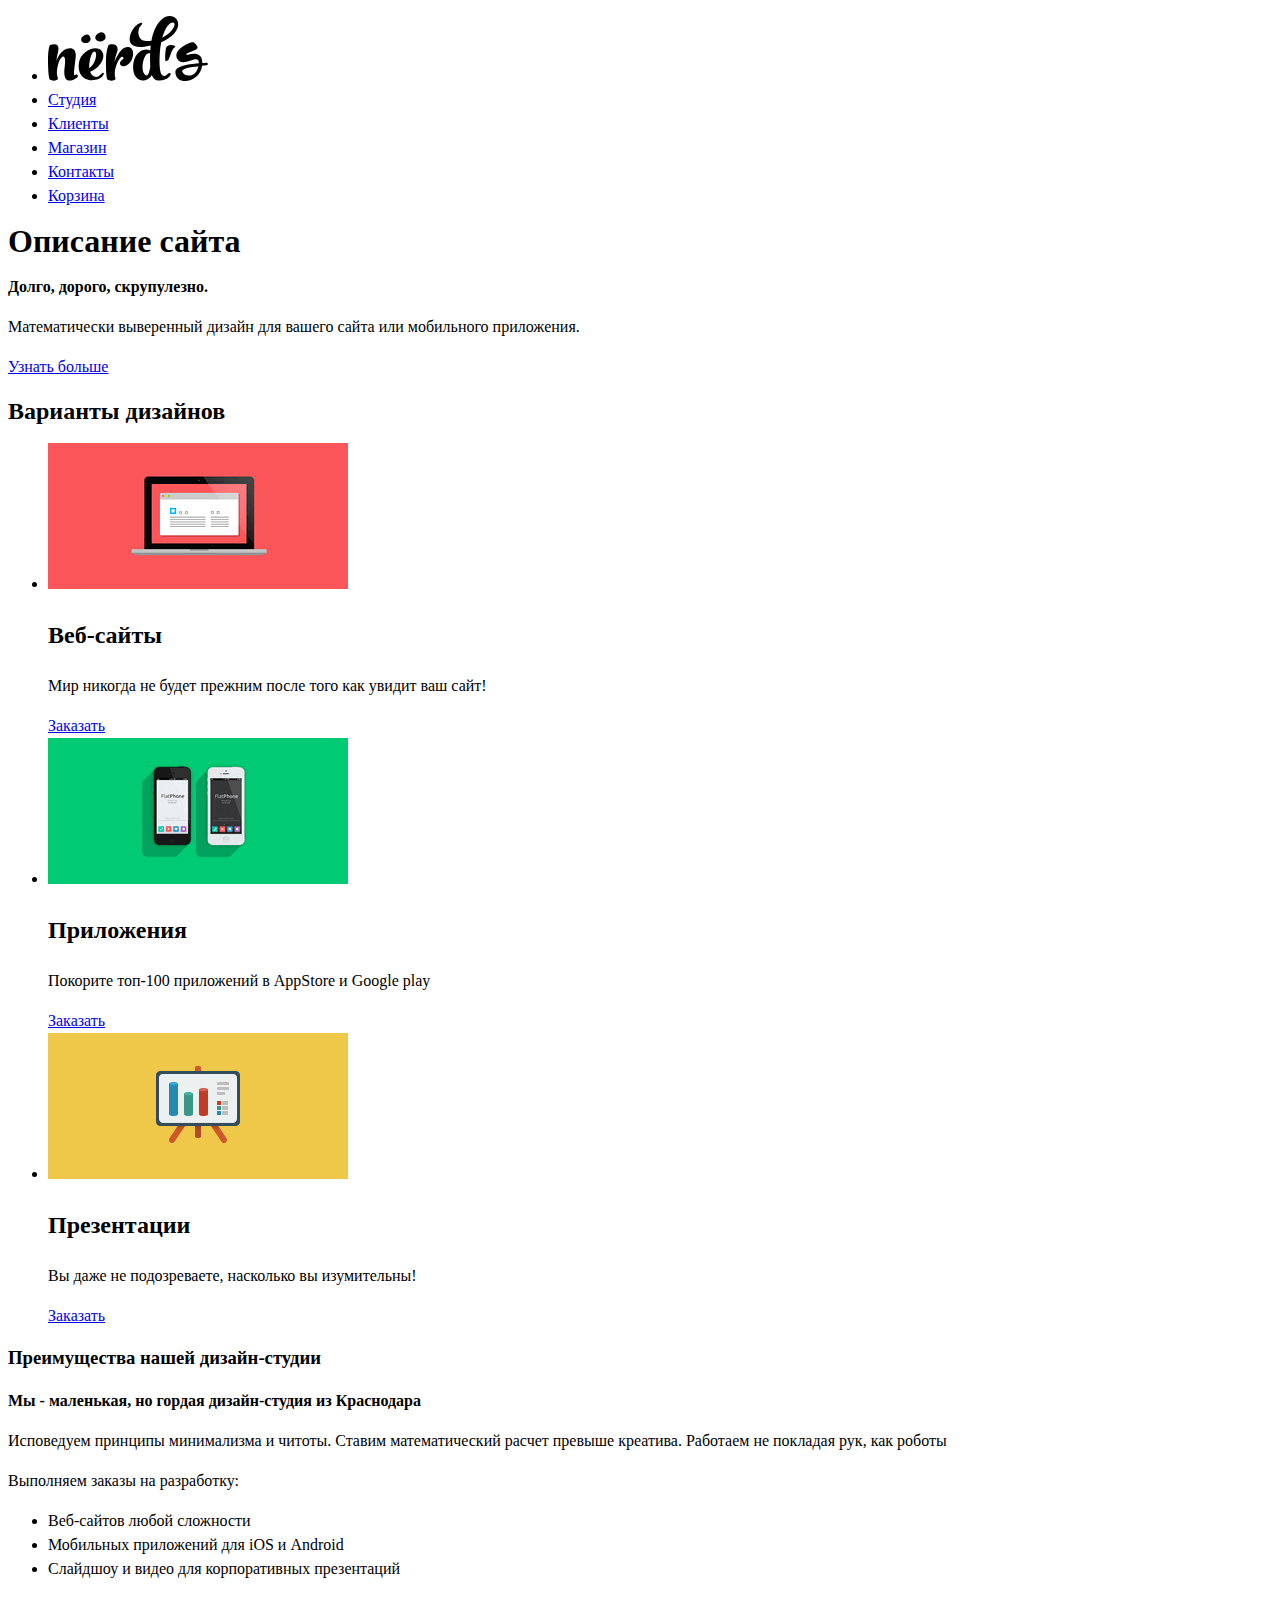
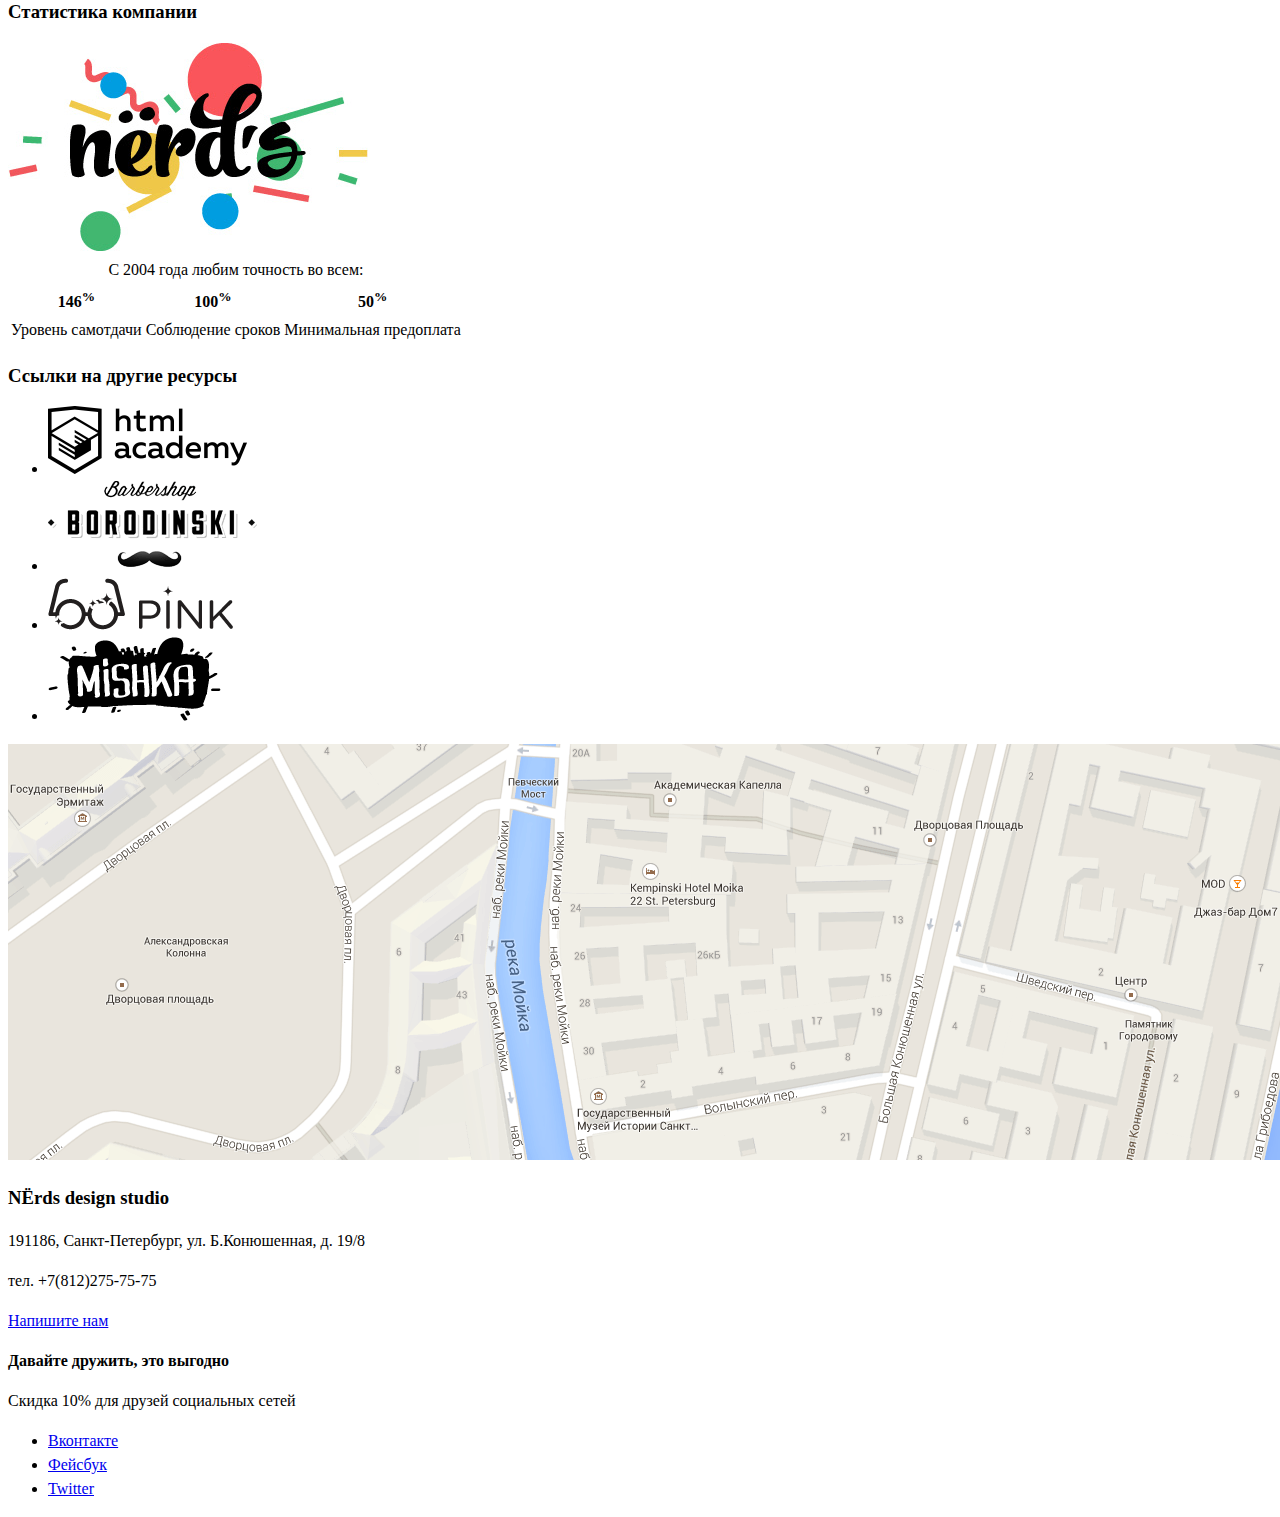
==== index.html @ 13789c7d "добавлен адрес в alt для карты" ====
<!DOCTYPE html>
<html lang="ru">
  <head>
    <meta charset="utf-8">
    <title>Нёрдс Главная</title>
    <link href="css/style.css" rel="stylesheet">
  </head>
  <body>
    <header class="header">
      <nav class="header-navigation">
        <ul class="header-navigation-list">
          <li class="header-logo"><a href="index.html"><img src="img/nerds-logo.svg" width="160" height="65" alt="Логотип Нёрдс"></a></li>
          <li class="header-menu-item"><a href="#">Студия</a></li>
          <li class="header-menu-item"><a href="#">Клиенты</a></li>
          <li class="header-menu-item"><a href="#">Магазин</a></li>
          <li class="header-menu-item"><a href="#">Контакты</a></li>
          <li class="header-menu-item"><a href="#">Корзина</a></li>
        </ul>
      </nav>
    </header>
    <main>
    <section class="description">
      <h1 class="description visually-hidden">Описание сайта</h1>
      <p><b>Долго, дорого, скрупулезно.</b><p>
      <p>Математически выверенный дизайн для вашего сайта или мобильного приложения.</p>
      <p class="button"><a href="#">Узнать больше</a><p>
    </section>
    <section class="variants">
      <h2 class="variats visually-hidden">Варианты дизайнов</h2>
      <ul class="variants-list">
        <li>
          <section class="variants-web">
            <img src="img/illustration-1.png" width="300" height="146" alt="Веб-сайты">
            <h3 class="application-header">Веб-сайты</h3>
            <p>Мир никогда не будет прежним после того как увидит ваш сайт!</p>
            <a href="#">Заказать</a>
          </section>
        </li>
        <li>
          <section class="variants-application">
            <img src="img/illustration-2.png" width="300" height="146" alt="Приложения">
            <h3 class="application-header">Приложения</h3>
            <p>Покорите топ-100 приложений в AppStore и Google play</p>
            <a href="#">Заказать</a>
          </section>
        </li>
        <li>
          <section class="variants-presentation">
            <img src="img/illustration-3.png" width="300" height="146" alt="Презентации">
            <h3 class="application-header">Презентации</h3>
            <p>Вы даже не подозреваете, насколько вы изумительны!</p>
              <a href="#">Заказать</a>
          </section>
        </li>
      </ul>
    </section>


<section class="features">
	<h3 class="visually-hidden">Преимущества нашей дизайн-студии</h3>
	<p><b>Мы - маленькая, но гордая дизайн-студия из Краснодара</b></p>
	<p>Исповедуем принципы минимализма и читоты. Ставим математический расчет превыше креатива. Работаем не покладая рук, как роботы</p>
	<p>Выполняем заказы на разработку:</p>
	 <ul>
	  <li class="features-list">Веб-сайтов любой сложности</li>
	  <li class="features-list">Мобильных приложений для iOS и Android</li>
	  <li class="features-list">Слайдшоу и видео для корпоративных презентаций</li>
	</ul>
</section>

<section class="statistics">
	<h3 class="visually-hidden">Статистика компании</h3>
	<img src="img/nerds-illustration.png" width="360" height="208" alt="Логотип" class="statistics-logo">
	<table>
	  <caption>С 2004 года любим точность во всем:</caption>
	  <tr>
	    <th>146<sup>%</sup></th>
	    <th>100<sup>%</sup></th>
	    <th>50<sup>%</sup></th>
	  </tr>
	  <tr>
 	    <td>Уровень самотдачи</td>
	    <td>Соблюдение сроков</td>
	    <td>Минимальная предоплата</td>
	  </tr>
	</table>
</section>

<section class="links">
	 <h3 class="visually-hidden">Ссылки на другие ресурсы</h3>
	 <ul>
	   <li><a href="#"><img src="img/logo-1.png" width="199" height="68" alt="HTML Academy"></a></li>
	   <li><a href="#"><img src="img/logo-2.png" width="209" height="90" alt="Barbershop Borodinski"></a></li>
	   <li><a href="#"><img src="img/logo-3.png" width="185" height="52" alt="Pink"></a></li>
	   <li><a href="#"><img src="img/logo-4.png" width="173" height="84" alt="Mishka"></a></li>
	</ul>
</section>
</main>

<footer>
	<img src="img/map.png" width="1440" height="416" alt="Карта проезда. Санкт-Петербург, ул. Б.Конюшенная, д. 19/8">
	<section class="footer-contacts">
	  <h3>NЁrds design studio</h3>
	  <p>191186, Санкт-Петербург, ул. Б.Конюшенная, д. 19/8</p>
	  <p>тел. +7(812)275-75-75</p>
    <a href="#" class="button">Напишите нам</a>
  </section>
	<div class="footer-social">
	<p><b>Давайте дружить, это выгодно</b></p>
	<p>Скидка 10% для друзей социальных сетей</p>
	<ul>
	  <li class="social-button"><a href="#">Вконтакте</a></li>
	  <li class="social-button"><a href="#">Фейсбук</a></li>
	  <li class="social-button"><a href="#">Twitter</a></li>
	</ul>
</div>
</footer>

</body>
</html>
---- css/style.css ----
body {
  font-size: 16px;
  line-height: 24px;
  color: black;
  font-weight: normal;
  font-family: Roboto;
}

.application-header {
  font-size: 24px;
  line-height: 30px;
  color: black;
  font-weight: bold;
  font-family: Roboto;
}

.main-header {
  font-size: 55px;
  line-height: 55px;
  color: black;
  font-weight: bold;
  font-family: Roboto;
}
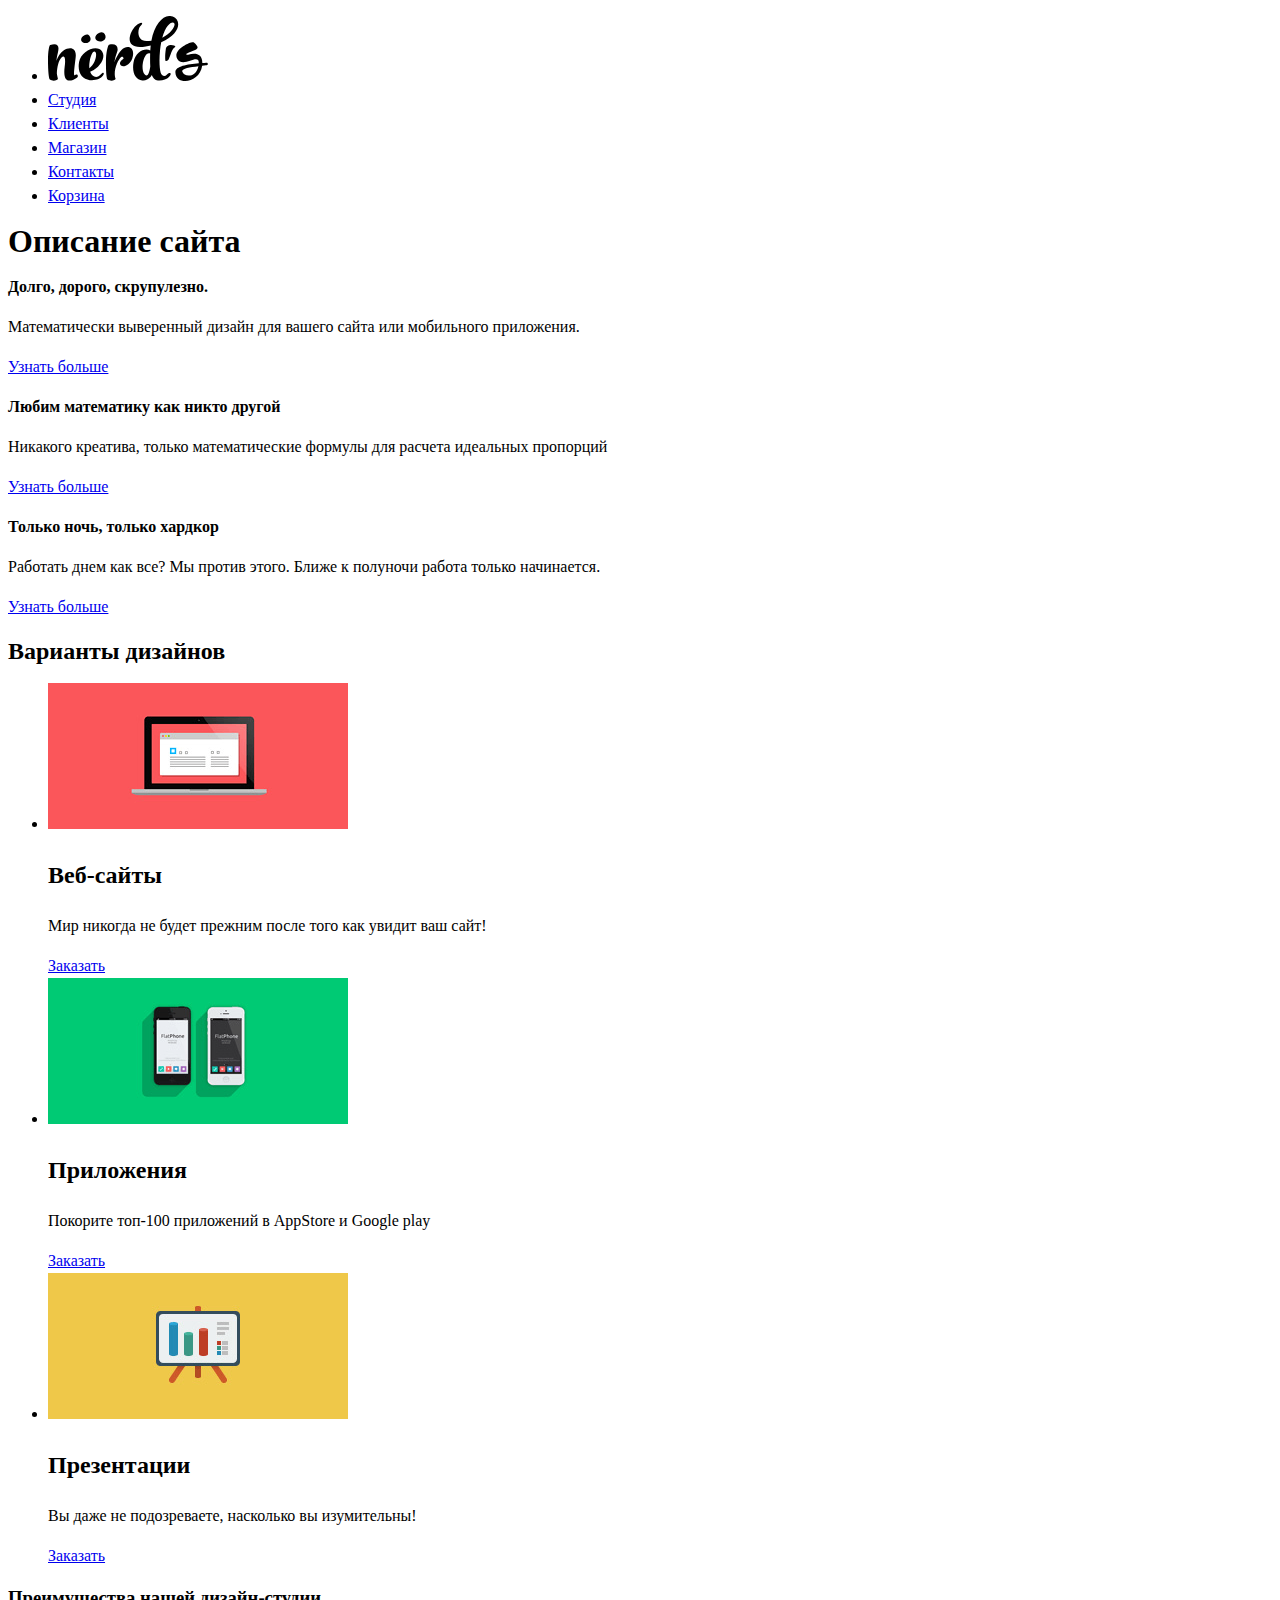
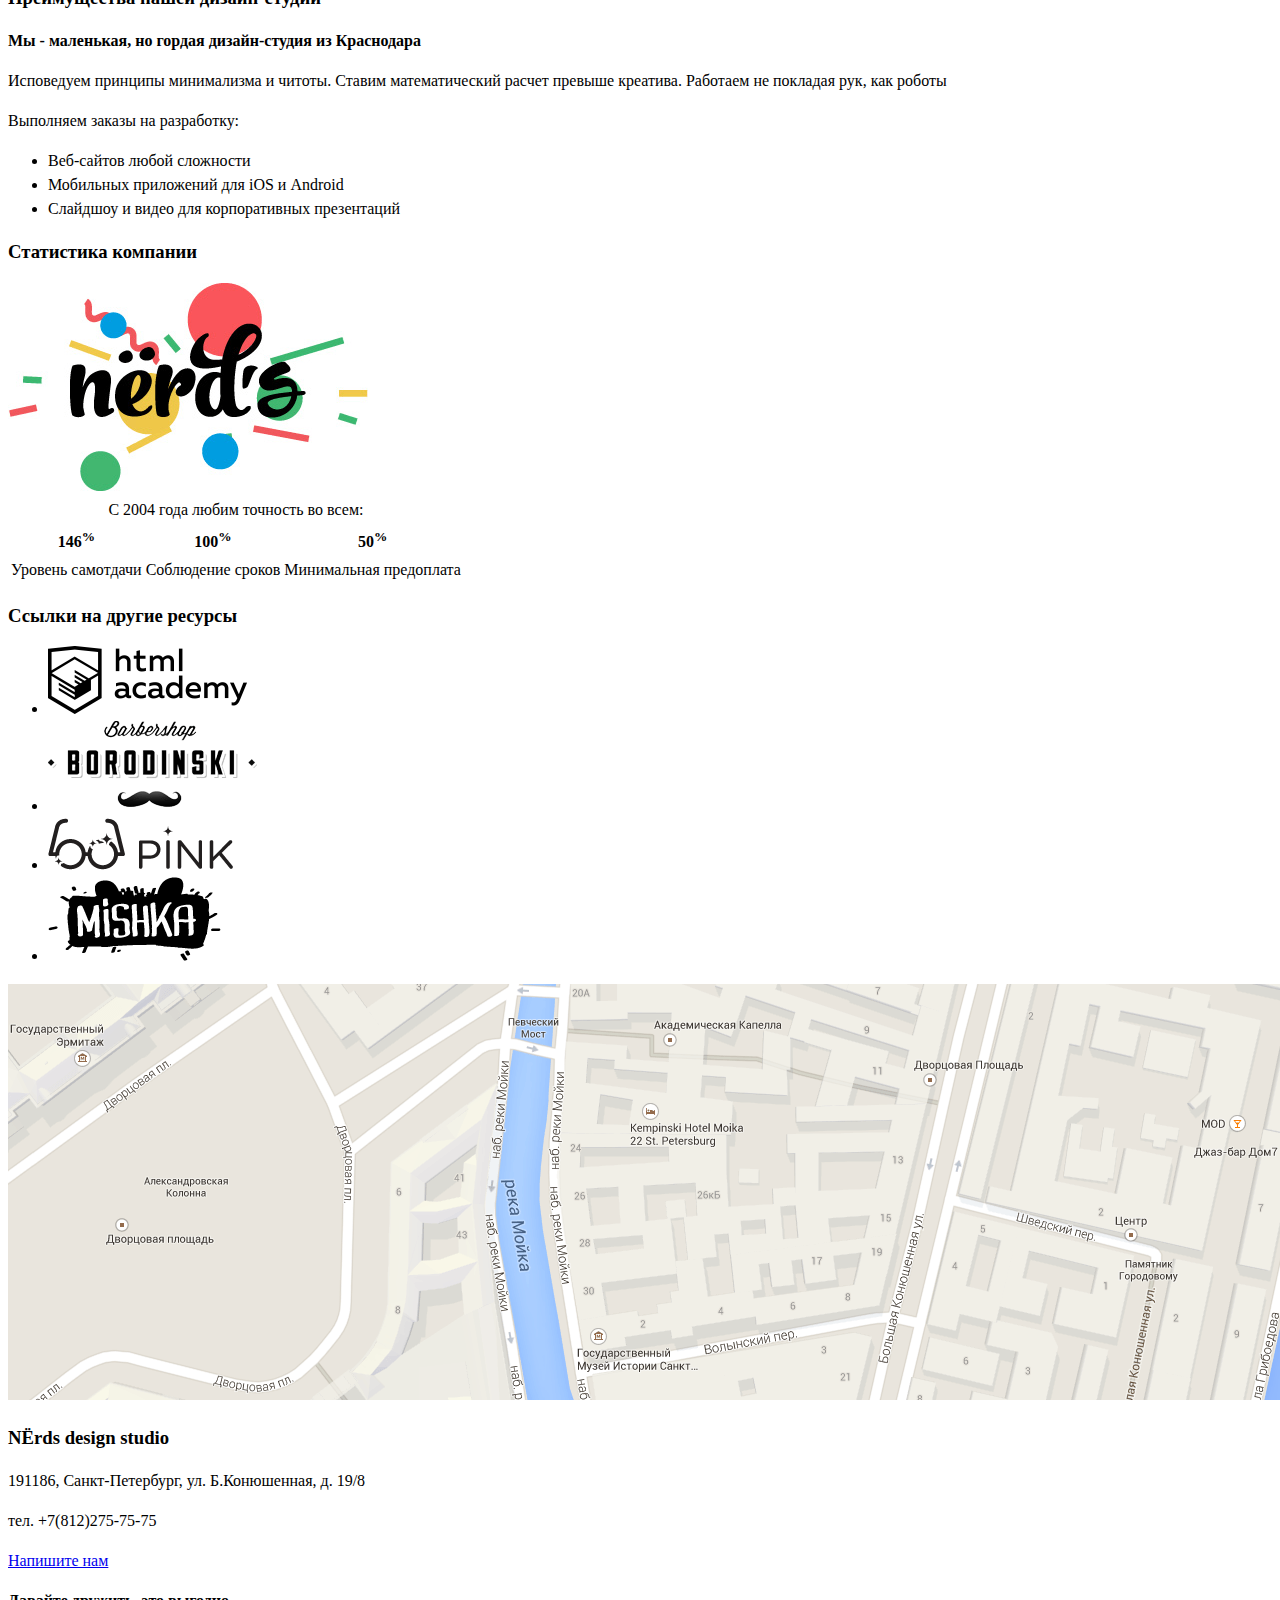
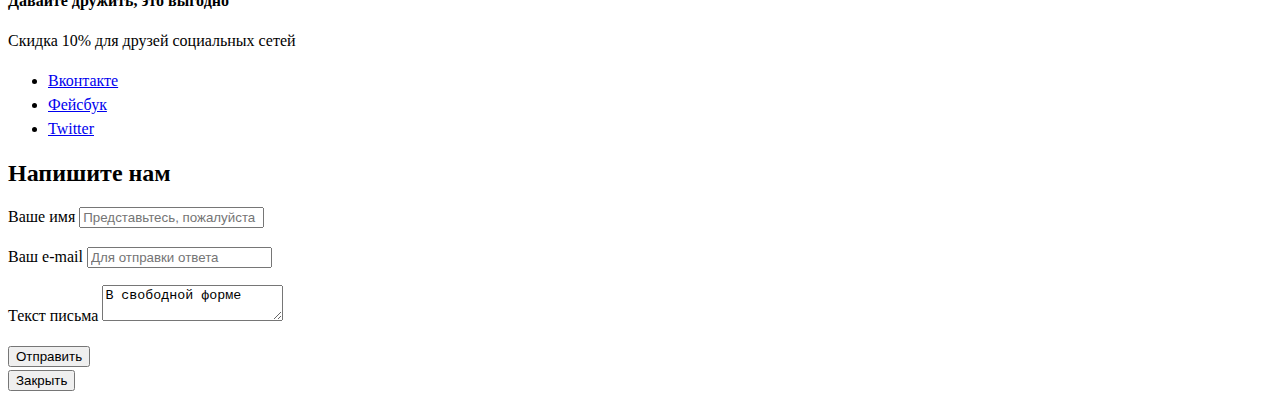
==== commit dce1640d: "добавлено модальное окно и скрытые слои" ====
--- a/index.html
+++ b/index.html
@@ -12,7 +12,7 @@
           <li class="header-logo"><a href="index.html"><img src="img/nerds-logo.svg" width="160" height="65" alt="Логотип Нёрдс"></a></li>
           <li class="header-menu-item"><a href="#">Студия</a></li>
           <li class="header-menu-item"><a href="#">Клиенты</a></li>
-          <li class="header-menu-item"><a href="#">Магазин</a></li>
+          <li class="header-menu-item"><a href="inner.html">Магазин</a></li>
           <li class="header-menu-item"><a href="#">Контакты</a></li>
           <li class="header-menu-item"><a href="#">Корзина</a></li>
         </ul>
@@ -21,9 +21,21 @@
     <main>
     <section class="description">
       <h1 class="description visually-hidden">Описание сайта</h1>
+      <p class="description-1">
       <p><b>Долго, дорого, скрупулезно.</b><p>
       <p>Математически выверенный дизайн для вашего сайта или мобильного приложения.</p>
       <p class="button"><a href="#">Узнать больше</a><p>
+      </p>
+      <p class="description-2">
+      <p><b>Любим математику как никто другой</b><p>
+      <p>Никакого креатива, только математические формулы для расчета идеальных пропорций</p>
+      <p class="button"><a href="#">Узнать больше</a><p>
+      </p>
+      <p class="description-3">
+      <p><b>Только ночь, только хардкор</b><p>
+      <p>Работать днем как все? Мы против этого. Ближе к полуночи работа только начинается.</p>
+      <p class="button"><a href="#">Узнать больше</a><p>
+      </p>
     </section>
     <section class="variants">
       <h2 class="variats visually-hidden">Варианты дизайнов</h2>
@@ -89,7 +101,7 @@
 <section class="links">
 	 <h3 class="visually-hidden">Ссылки на другие ресурсы</h3>
 	 <ul>
-	   <li><a href="#"><img src="img/logo-1.png" width="199" height="68" alt="HTML Academy"></a></li>
+	   <li><a href="https://htmlacademy.ru/intensive/htmlcss"><img src="img/logo-1.png" width="199" height="68" alt="HTML Academy"></a></li>
 	   <li><a href="#"><img src="img/logo-2.png" width="209" height="90" alt="Barbershop Borodinski"></a></li>
 	   <li><a href="#"><img src="img/logo-3.png" width="185" height="52" alt="Pink"></a></li>
 	   <li><a href="#"><img src="img/logo-4.png" width="173" height="84" alt="Mishka"></a></li>
@@ -116,5 +128,22 @@
 </div>
 </footer>
 
+<section class="modal write-us">
+     <h2>Напишите нам</h2>
+     <form action="https://echo.htmlacademy.ru" method="post">
+         <p><lable for="login">Ваше имя</lable>
+         <input class="write-us-name" type="text" name="login" placeholder="Представьтесь, пожалуйста" id="login"></p>
+
+
+         <p><lable for="email">Ваш e-mail</lable>
+         <input class="write-us-email" type="email" name="email" placeholder="Для отправки ответа" id="email"></p>
+
+         <p><lable for="text">Текст письма</lable>
+         <textarea id="text">В свободной форме</textarea></p>
+
+       <button class="button" type="submit">Отправить</button>
+     </form>
+    <button class="modal-close">Закрыть</button>
+   </section>
 </body>
 </html>
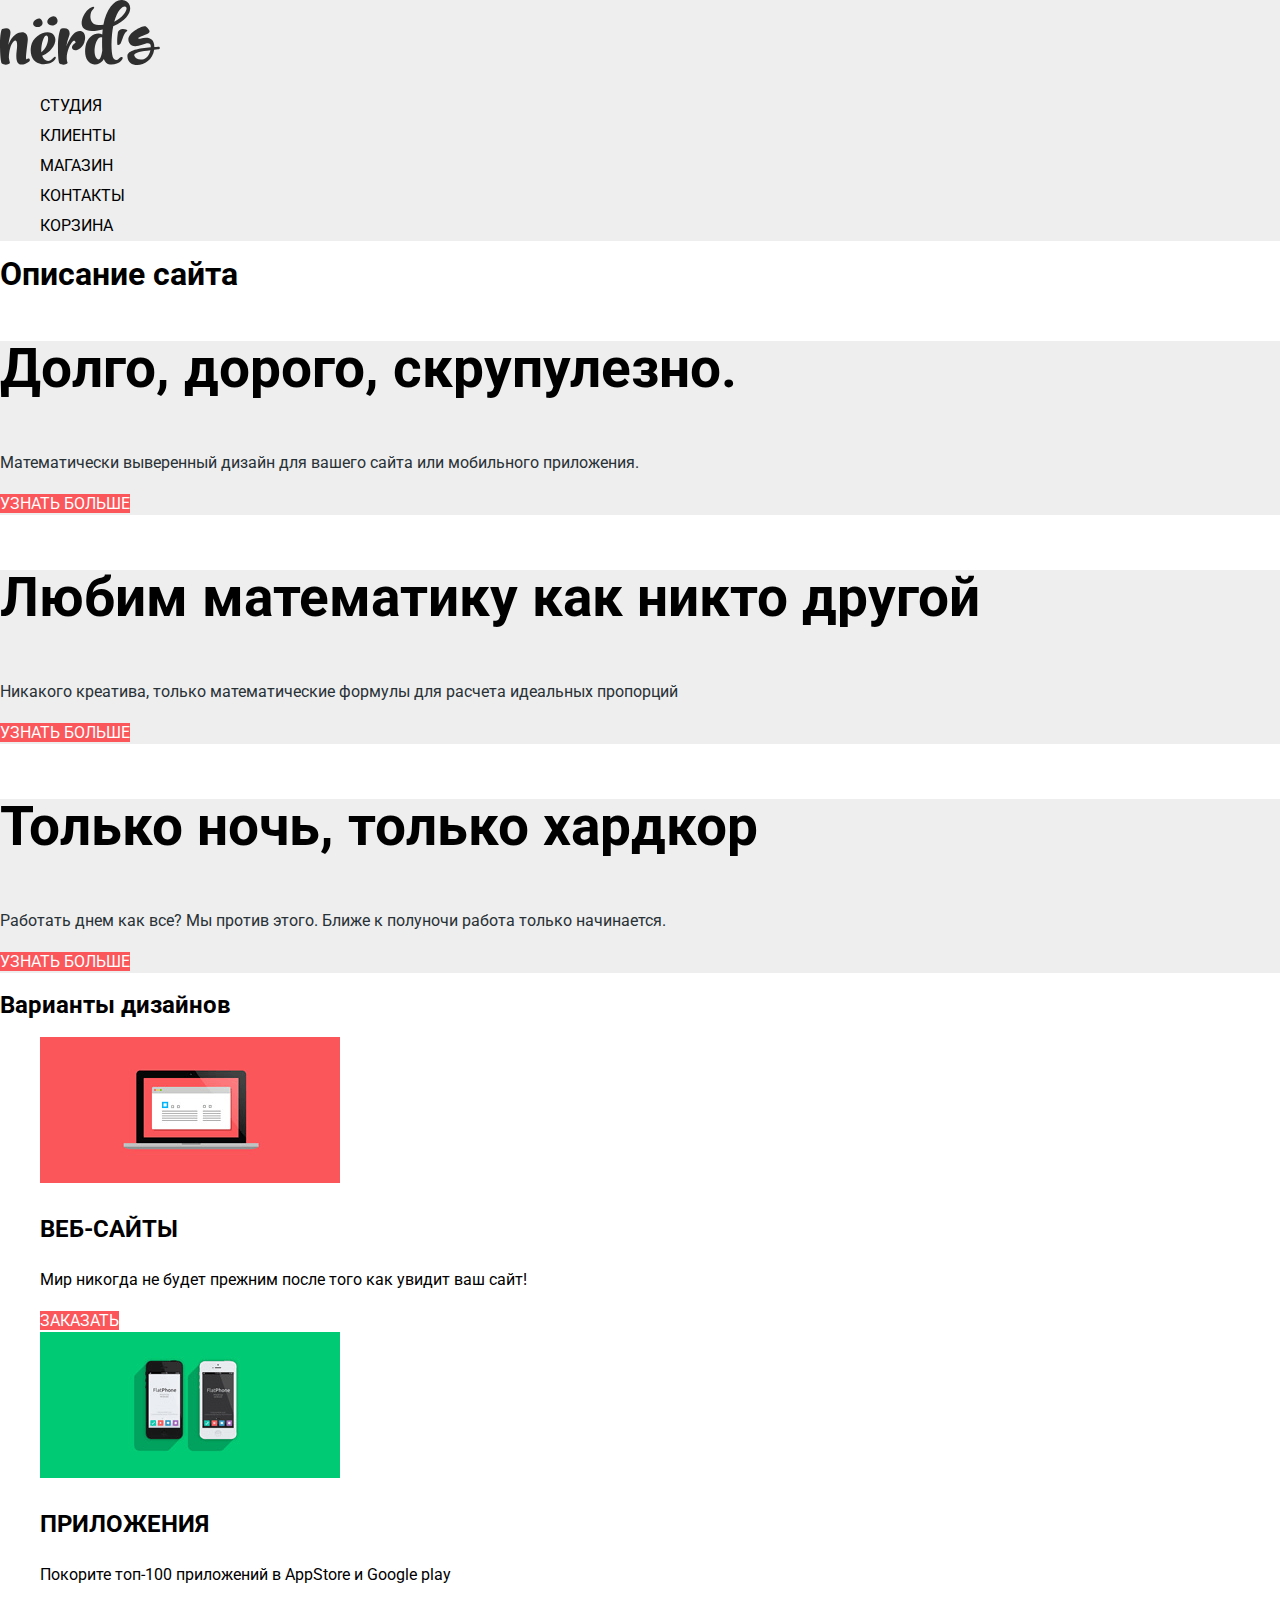
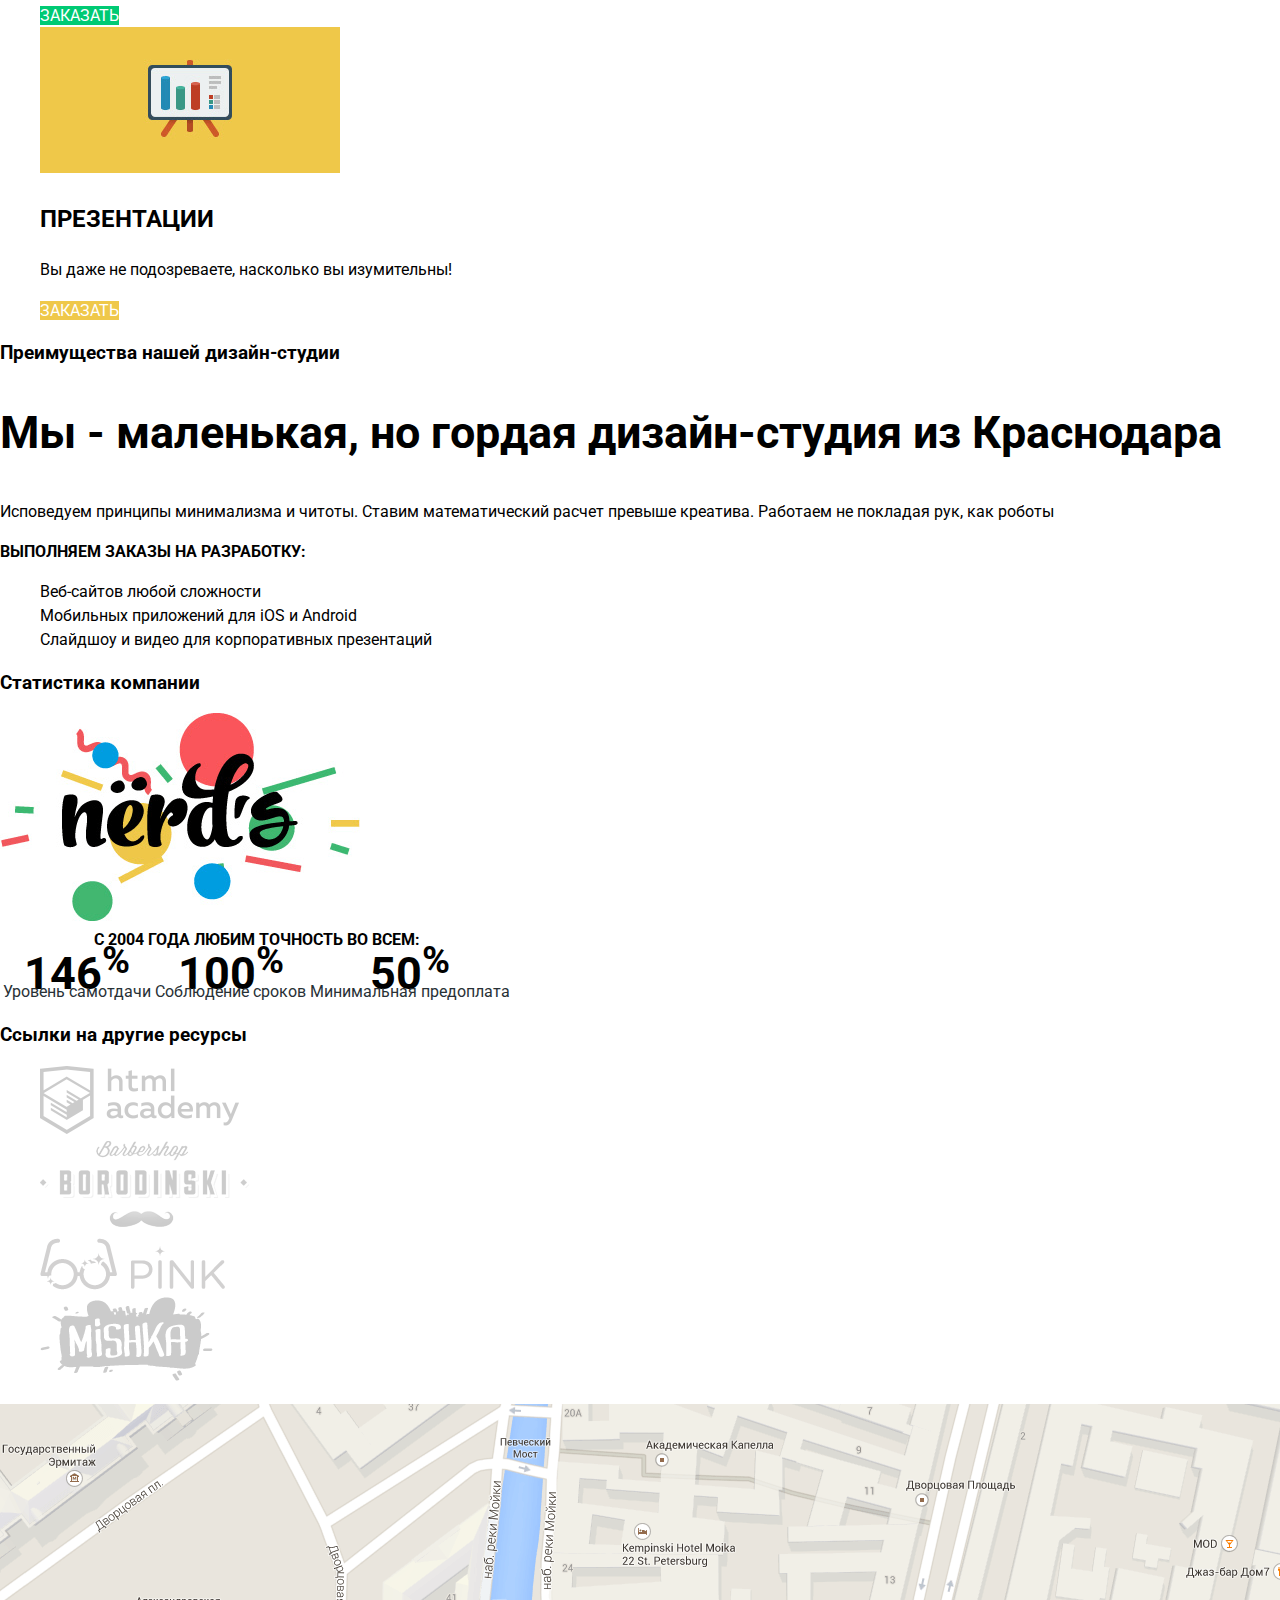
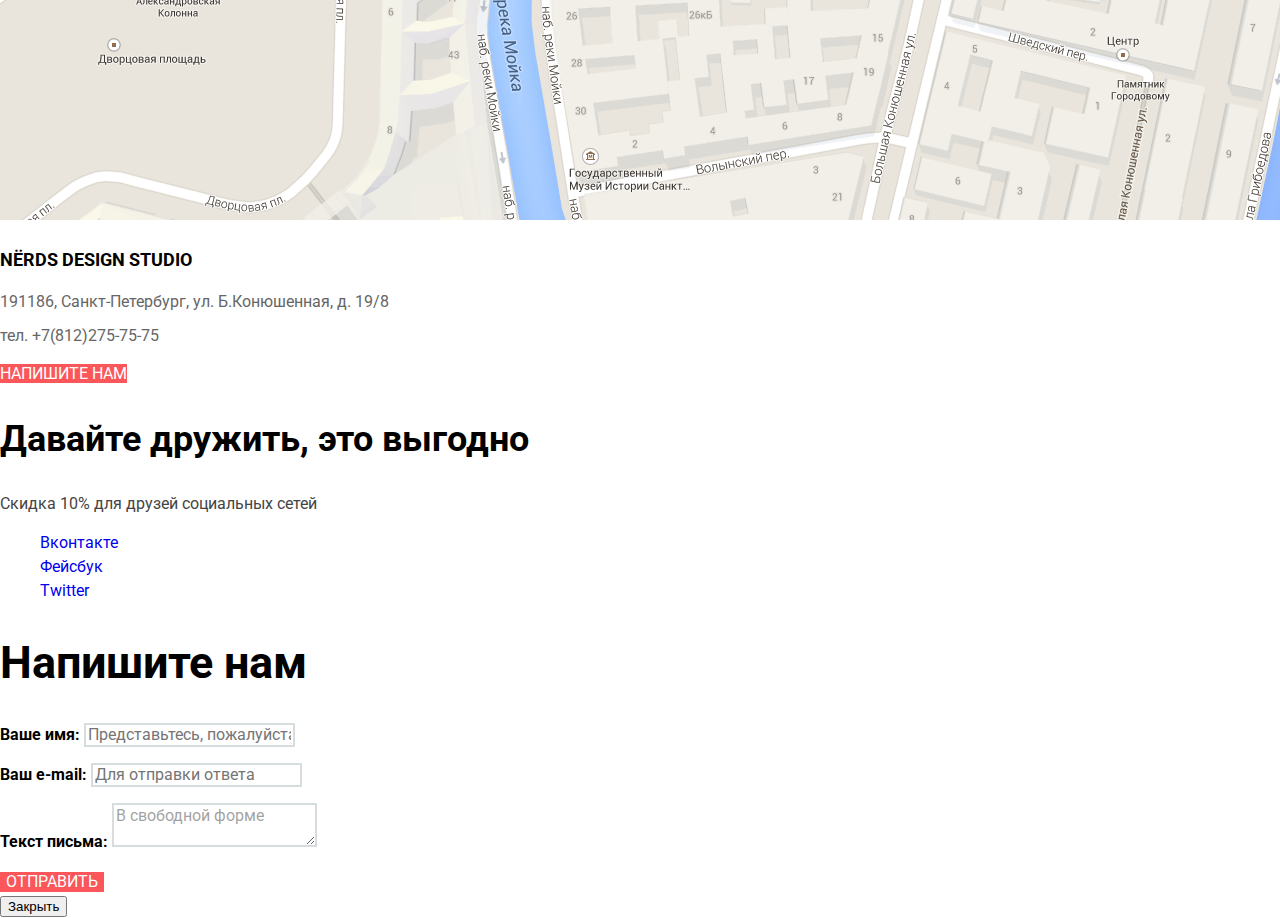
==== commit a1cf3f27: "базовая стилизация для index" ====
--- a/index.html
+++ b/index.html
@@ -3,13 +3,16 @@
   <head>
     <meta charset="utf-8">
     <title>Нёрдс Главная</title>
+    <link href="https://fonts.googleapis.com/css?family=Roboto:400,700&amp;subset=cyrillic" rel="stylesheet">
+    <link href="css/normalize.css" rel="stylesheet">
     <link href="css/style.css" rel="stylesheet">
   </head>
   <body>
     <header class="header">
+
       <nav class="header-navigation">
+        <a class="header-logo" href="index.html"><img src="img/nerds-logo.svg" width="160" height="65" alt="Логотип Нёрдс"></a>
         <ul class="header-navigation-list">
-          <li class="header-logo"><a href="index.html"><img src="img/nerds-logo.svg" width="160" height="65" alt="Логотип Нёрдс"></a></li>
           <li class="header-menu-item"><a href="#">Студия</a></li>
           <li class="header-menu-item"><a href="#">Клиенты</a></li>
           <li class="header-menu-item"><a href="inner.html">Магазин</a></li>
@@ -21,21 +24,27 @@
     <main>
     <section class="description">
       <h1 class="description visually-hidden">Описание сайта</h1>
-      <p class="description-1">
-      <p><b>Долго, дорого, скрупулезно.</b><p>
-      <p>Математически выверенный дизайн для вашего сайта или мобильного приложения.</p>
-      <p class="button"><a href="#">Узнать больше</a><p>
+    <div class="description1">
+      <p class="description-item">
+      <p class="description-advertisment"><b>Долго, дорого, скрупулезно.</b><p>
+      <p class="description-more">Математически выверенный дизайн для вашего сайта или мобильного приложения.</p>
+      <p><a class="button type1" href="#">Узнать больше</a><p>
       </p>
-      <p class="description-2">
-      <p><b>Любим математику как никто другой</b><p>
-      <p>Никакого креатива, только математические формулы для расчета идеальных пропорций</p>
-      <p class="button"><a href="#">Узнать больше</a><p>
+    </div>
+    <div class="description2">
+      <p class="description-item">
+      <p class="description-advertisment"><b>Любим математику как никто другой</b><p>
+      <p class="description-more">Никакого креатива, только математические формулы для расчета идеальных пропорций</p>
+      <p><a class="button type1" href="#">Узнать больше</a><p>
       </p>
-      <p class="description-3">
-      <p><b>Только ночь, только хардкор</b><p>
-      <p>Работать днем как все? Мы против этого. Ближе к полуночи работа только начинается.</p>
-      <p class="button"><a href="#">Узнать больше</a><p>
+    </div>
+    <div class="description3">
+      <p class="description-item">
+      <p class="description-advertisment"><b>Только ночь, только хардкор</b><p>
+      <p class="description-more">Работать днем как все? Мы против этого. Ближе к полуночи работа только начинается.</p>
+      <p><a class="button type1" href="#">Узнать больше</a><p>
       </p>
+    </div>
     </section>
     <section class="variants">
       <h2 class="variats visually-hidden">Варианты дизайнов</h2>
@@ -45,7 +54,7 @@
             <img src="img/illustration-1.png" width="300" height="146" alt="Веб-сайты">
             <h3 class="application-header">Веб-сайты</h3>
             <p>Мир никогда не будет прежним после того как увидит ваш сайт!</p>
-            <a href="#">Заказать</a>
+            <a class="button type1" href="#">Заказать</a>
           </section>
         </li>
         <li>
@@ -53,7 +62,7 @@
             <img src="img/illustration-2.png" width="300" height="146" alt="Приложения">
             <h3 class="application-header">Приложения</h3>
             <p>Покорите топ-100 приложений в AppStore и Google play</p>
-            <a href="#">Заказать</a>
+            <a class="button type2" href="#">Заказать</a>
           </section>
         </li>
         <li>
@@ -61,7 +70,7 @@
             <img src="img/illustration-3.png" width="300" height="146" alt="Презентации">
             <h3 class="application-header">Презентации</h3>
             <p>Вы даже не подозреваете, насколько вы изумительны!</p>
-              <a href="#">Заказать</a>
+              <a class="button type3" href="#">Заказать</a>
           </section>
         </li>
       </ul>
@@ -70,9 +79,9 @@
 
 <section class="features">
 	<h3 class="visually-hidden">Преимущества нашей дизайн-студии</h3>
-	<p><b>Мы - маленькая, но гордая дизайн-студия из Краснодара</b></p>
+	<p class="features-advertisment"><b>Мы - маленькая, но гордая дизайн-студия из Краснодара</b></p>
 	<p>Исповедуем принципы минимализма и читоты. Ставим математический расчет превыше креатива. Работаем не покладая рук, как роботы</p>
-	<p>Выполняем заказы на разработку:</p>
+	<p class="features-menu">Выполняем заказы на разработку:</p>
 	 <ul>
 	  <li class="features-list">Веб-сайтов любой сложности</li>
 	  <li class="features-list">Мобильных приложений для iOS и Android</li>
@@ -101,10 +110,10 @@
 <section class="links">
 	 <h3 class="visually-hidden">Ссылки на другие ресурсы</h3>
 	 <ul>
-	   <li><a href="https://htmlacademy.ru/intensive/htmlcss"><img src="img/logo-1.png" width="199" height="68" alt="HTML Academy"></a></li>
-	   <li><a href="#"><img src="img/logo-2.png" width="209" height="90" alt="Barbershop Borodinski"></a></li>
-	   <li><a href="#"><img src="img/logo-3.png" width="185" height="52" alt="Pink"></a></li>
-	   <li><a href="#"><img src="img/logo-4.png" width="173" height="84" alt="Mishka"></a></li>
+	   <li><a class="links-logo" href="https://htmlacademy.ru/intensive/htmlcss"><img src="img/logo-1.png" width="199" height="68" alt="HTML Academy"></a></li>
+	   <li><a class="links-logo" href="#"><img src="img/logo-2.png" width="209" height="90" alt="Barbershop Borodinski"></a></li>
+	   <li><a class="links-logo" href="#"><img src="img/logo-3.png" width="185" height="52" alt="Pink"></a></li>
+	   <li><a class="links-logo" href="#"><img src="img/logo-4.png" width="173" height="84" alt="Mishka"></a></li>
 	</ul>
 </section>
 </main>
@@ -115,7 +124,7 @@
 	  <h3>NЁrds design studio</h3>
 	  <p>191186, Санкт-Петербург, ул. Б.Конюшенная, д. 19/8</p>
 	  <p>тел. +7(812)275-75-75</p>
-    <a href="#" class="button">Напишите нам</a>
+    <a href="#" class="button type1">Напишите нам</a>
   </section>
 	<div class="footer-social">
 	<p><b>Давайте дружить, это выгодно</b></p>
@@ -131,17 +140,17 @@
 <section class="modal write-us">
      <h2>Напишите нам</h2>
      <form action="https://echo.htmlacademy.ru" method="post">
-         <p><lable for="login">Ваше имя</lable>
+         <p><label for="login">Ваше имя:</lable>
          <input class="write-us-name" type="text" name="login" placeholder="Представьтесь, пожалуйста" id="login"></p>
 
 
-         <p><lable for="email">Ваш e-mail</lable>
+         <p><label for="email">Ваш e-mail:</label>
          <input class="write-us-email" type="email" name="email" placeholder="Для отправки ответа" id="email"></p>
 
-         <p><lable for="text">Текст письма</lable>
+         <p><label for="text">Текст письма:</label>
          <textarea id="text">В свободной форме</textarea></p>
 
-       <button class="button" type="submit">Отправить</button>
+       <button class="button type1" type="submit">Отправить</button>
      </form>
     <button class="modal-close">Закрыть</button>
    </section>
--- a/css/style.css
+++ b/css/style.css
@@ -1,9 +1,11 @@
 body {
+  margin: 0;
+  padding: 0;
   font-size: 16px;
   line-height: 24px;
   color: black;
   font-weight: normal;
-  font-family: Roboto;
+  font-family: "Roboto", Arial, sans-serif ;
 }
 
 .application-header {
@@ -11,7 +13,11 @@
   line-height: 30px;
   color: black;
   font-weight: bold;
-  font-family: Roboto;
+  font-family: "Roboto", Arial, sans-serif ;
+  text-transform: uppercase;
+}
+.application-header p {
+  color: #283136;
 }
 
 .main-header {
@@ -19,5 +25,247 @@
   line-height: 55px;
   color: black;
   font-weight: bold;
-  font-family: Roboto;
-}
+  font-family: "Roboto", Arial, sans-serif ;
+}
+
+a {
+  text-decoration: none;
+}
+
+.header-navigation {
+  font-size: 16px;
+  line-height: 30px;
+  text-transform: uppercase;
+}
+
+.header {
+  background-color: #eeeeee;
+  background-image: url("img/background_header.jpg");
+  background-position: 0 0;
+  background-repeat: repeat;
+}
+
+.description1 {
+  background-color: #eeeeee;
+  background-image: url("img/slide1.png"); /*не понимаю почему нет фоновой каритинки:( */
+  background-position: 50% 50%;
+  background-repeat: no-repeat;
+}
+
+.description2 {
+  background-color: #eeeeee;
+  background-image: url("img/slide2.png"); /*не понимаю почему нет фоновой каритинки:( */
+  background-position: 50% 50%;
+  background-repeat: no-repeat;
+}
+
+.description3 {
+  background-color: #eeeeee;
+  background-image: url("img/slide3.png"); /*не понимаю почему нет фоновой каритинки:( */
+  background-position: 50% 50%;
+  background-repeat: no-repeat;
+}
+
+.header-navigation-list {
+  list-style: none;
+}
+
+.header-navigation-list a {
+  color: black;
+  font: inherit;
+}
+
+ .header-menu-item a:hover,
+ .header-menu-item a:focus {
+  color: #fb565a;
+}
+
+.header-menu-item a:active {
+  color: rgba(0, 0, 0 , 0.3);
+}
+
+.description-advertisment {
+  font-size: 55px;
+  line-height: 55px;
+  color: black;
+}
+
+.description-more {
+  color: #283136;
+}
+
+.features-advertisment {
+  font-size: 45px;
+  line-height: 45px;
+}
+.features-advertisment p {
+    color: #283136;
+}
+
+.features-menu {
+  text-transform: uppercase;
+  font-weight: bold;
+}
+
+.fetures-list {
+  color: #283136;
+}
+
+.statistics caption {
+  text-transform: uppercase;
+  font-weight: bold;
+}
+
+.statistics th {
+  font-size: 45px;
+  line-height: 10.06px;
+}
+
+.statistics td {
+  font-size: 16px;
+  line-height: 18px;
+  color: #283136;
+}
+
+.footer-contacts h3 {
+  font-size: 18px;
+  line-height: 30px;
+  text-transform: uppercase;
+  font-weight: bold;
+}
+
+.footer-contacts p {
+  font-size: 16px;
+  line-height: 18px;
+  color: #666666;
+}
+
+.footer-social p:first-child {
+  font-size: 36px;
+  line-height: 36px;
+}
+
+.footer-social p:nth-child(2) {
+  font-size: 16px;
+  line-height: 22px;
+  color: #444444;
+}
+
+.modal h2 {
+  font-size: 45px;
+  line-height: 45px;
+}
+
+.modal input,
+.modal textarea {
+  font: inherit;
+  font-size: 16px;
+  line-height: 18px;
+  color: rgba(68, 68, 68, 0.5);
+  font-weight: normal;
+  border: 2px solid #d7dcde;
+}
+
+.modal input:hover,
+.modal textarea:hover {
+  border: 2px solid #b4b9bb;
+}
+
+.modal input:focus,
+.modal textarea:focus {
+  color: #444444;
+  border: 2px solid black;
+  outline: none;
+}
+
+.modal input:invalid {
+  border: 2px solid #e74246;
+  color: #e74246;
+}
+
+.modal label {
+  font-size: 16px;
+  line-height: 18px;
+  font-weight: bold;
+}
+
+.variants-list,
+.features ul,
+.links ul,
+.footer-social ul {
+  list-style: none;
+}
+
+.header-logo:hover {
+  opacity: 0.8;
+}
+
+.header-logo:active {
+  opacity: 0.3;
+}
+
+.button {
+  font: inherit;
+  font-size: 16px;
+  line-height: 18px;
+  text-align: center;
+  color: white;
+  vertical-align: middle;
+  text-transform: uppercase;
+  border: none;
+}
+
+.type1 {
+ background-color: #fb565a;
+}
+
+.type1:hover,
+.type1:focus {
+   background-color: #e74246;
+}
+
+.type1:active {
+  background-color: #d7373b;
+  color: rgba(255, 255, 255, 0.3);
+}
+
+.type2 {
+  background-color: #00ca74;
+}
+
+.type2:hover,
+.type2:focus {
+  background-color: #00bc6c;
+}
+
+.type2:active {
+  background-color: #00aa62;
+  color: rgba(255, 255, 255, 0.3);
+}
+
+.type3 {
+  background-color: #efc84a;
+}
+
+.type3:hover,
+.type3:focus {
+  background-color: #eab534;
+}
+
+.type3:active {
+  background-color: #e5a722;
+  color: rgba(255, 255, 255, 0.3);
+}
+
+.links-logo {
+  opacity: 0.2
+}
+
+.links-logo:hover,
+.links-logo:focus {
+  opacity: 1;
+}
+
+.links-logo:active {
+  opacity: 0.1;
+}
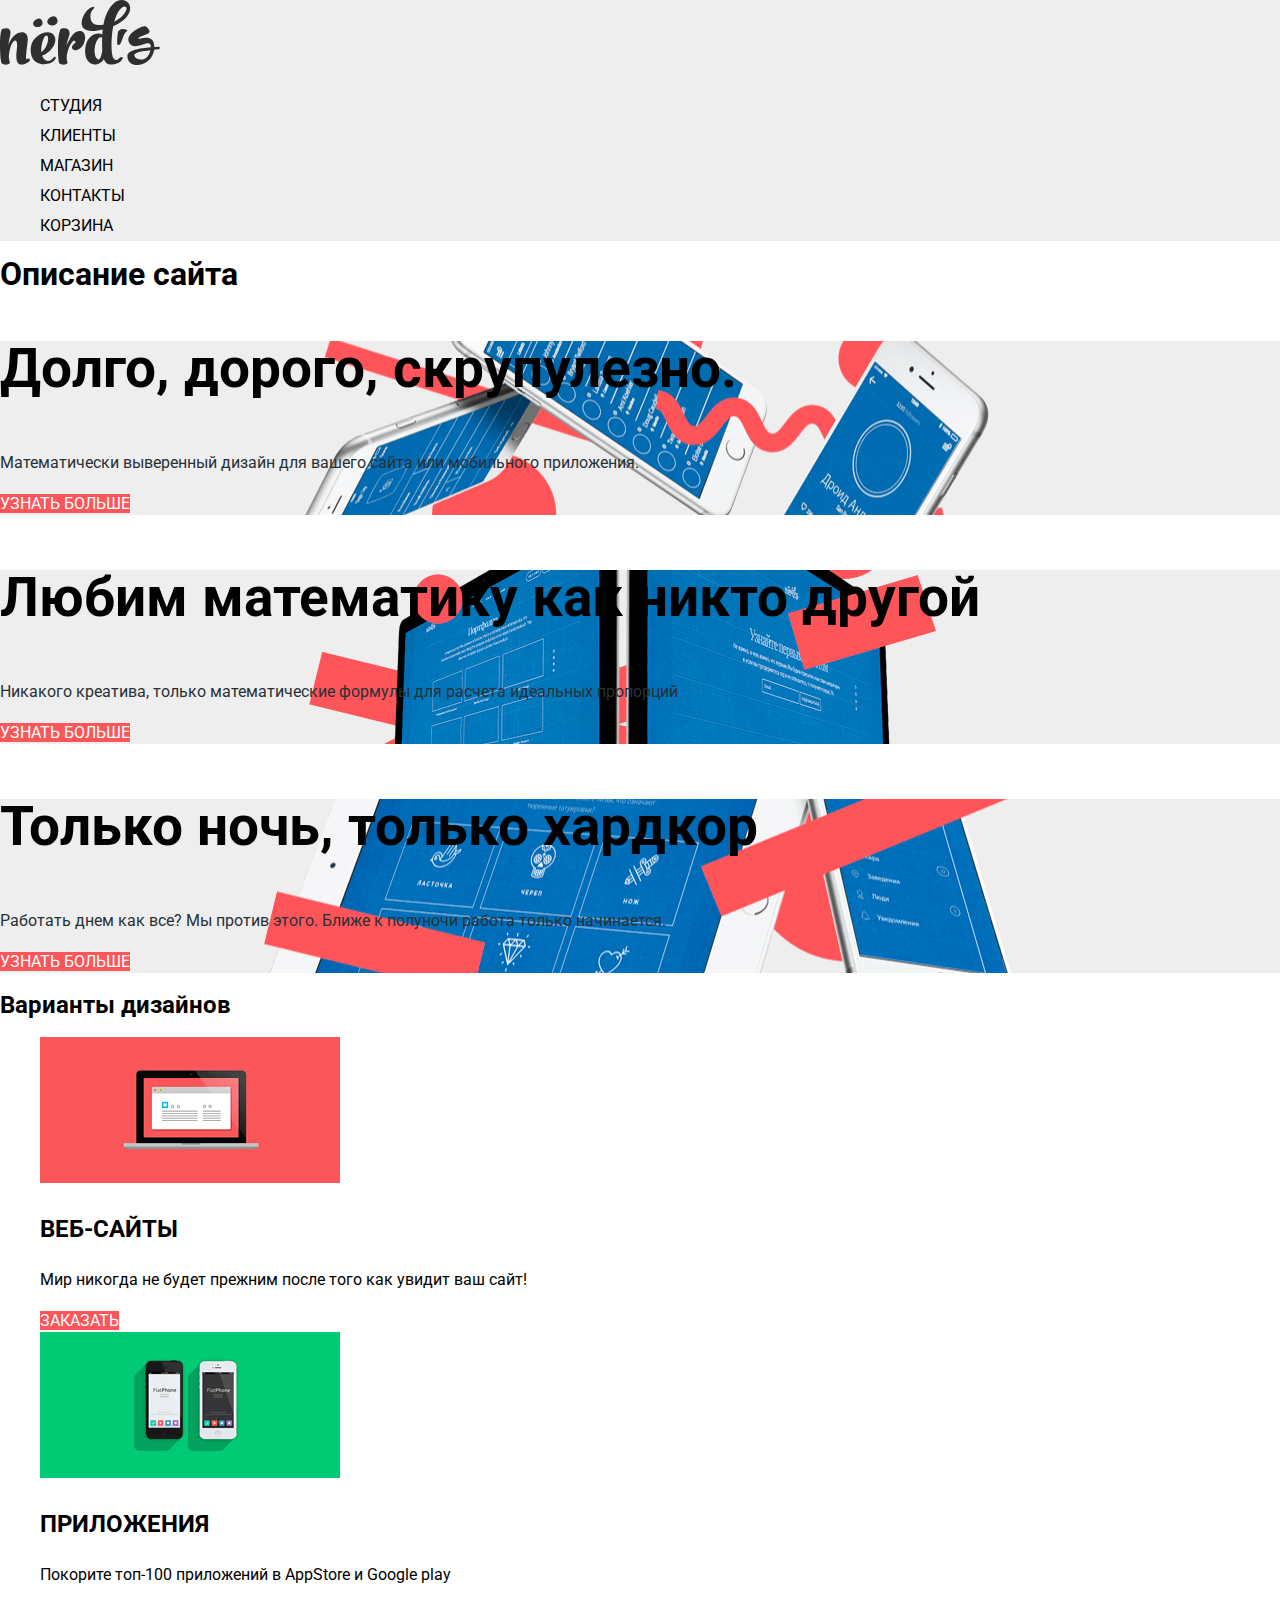
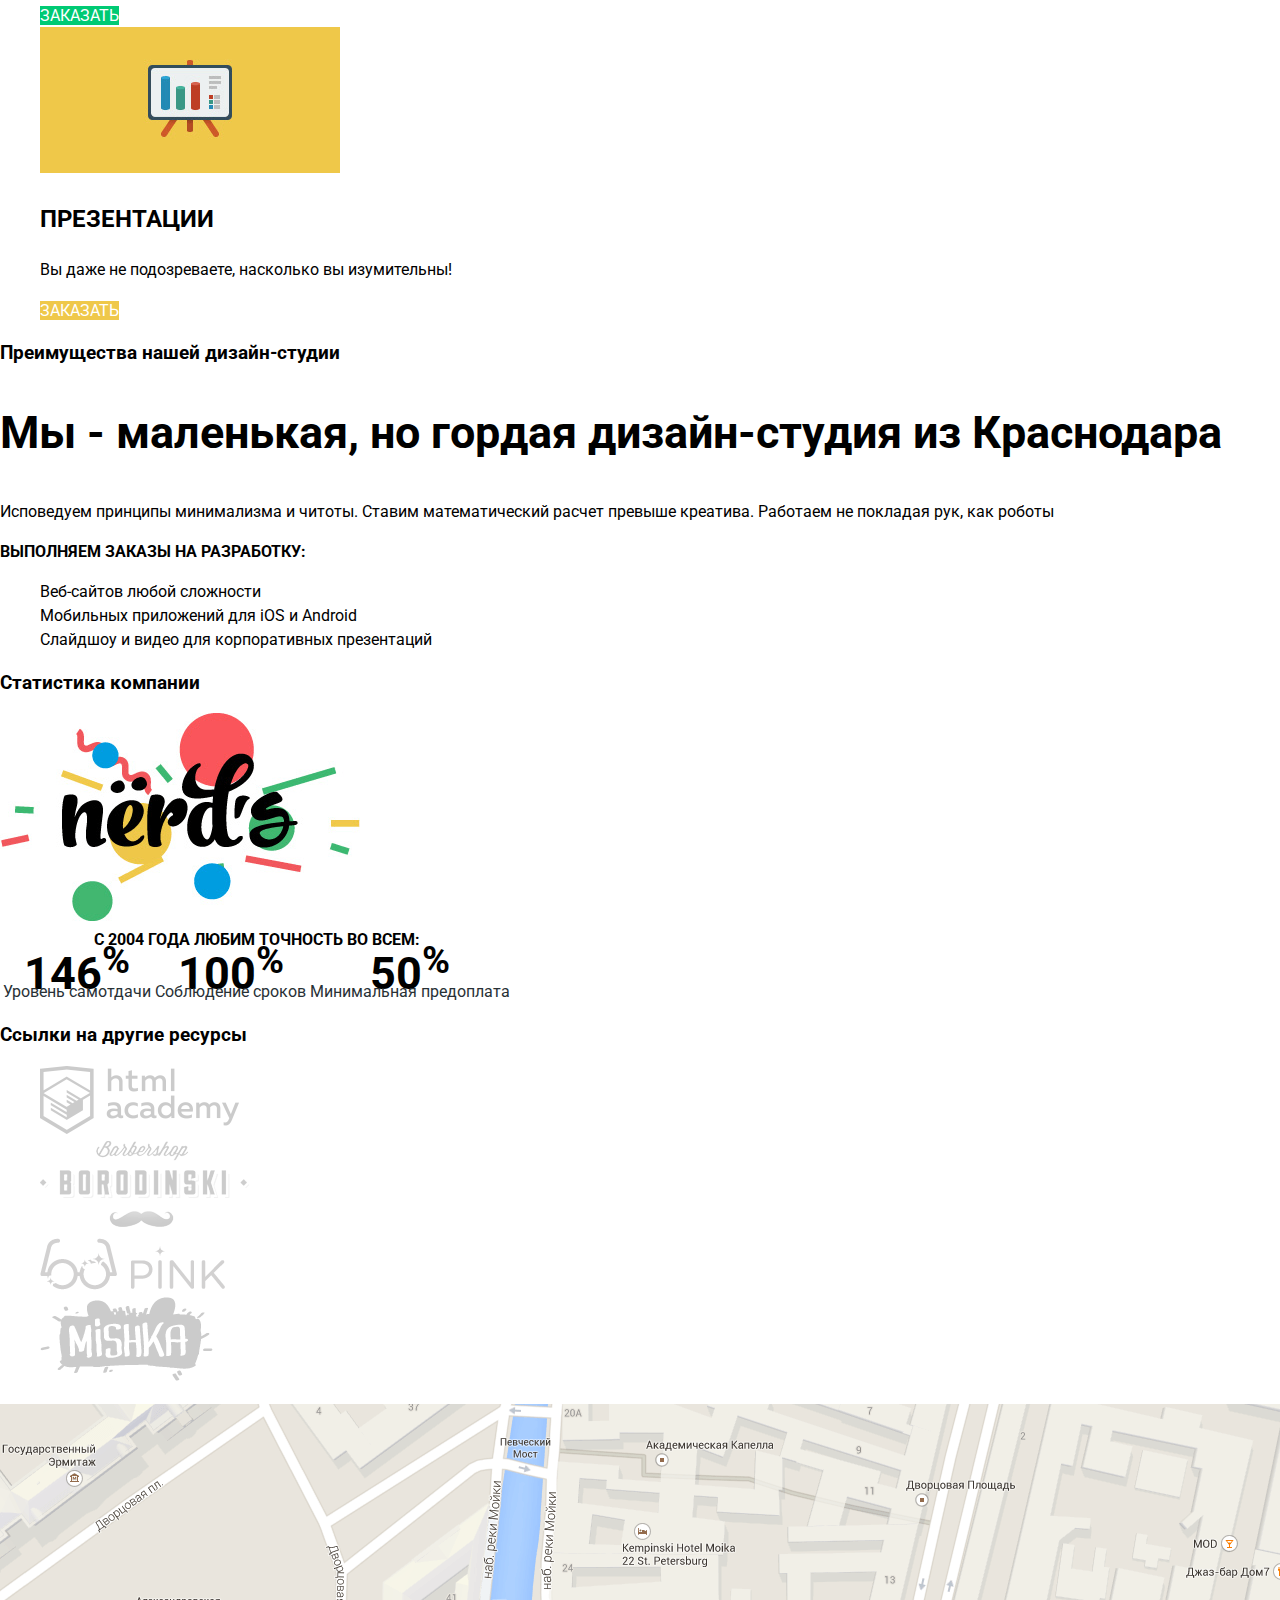
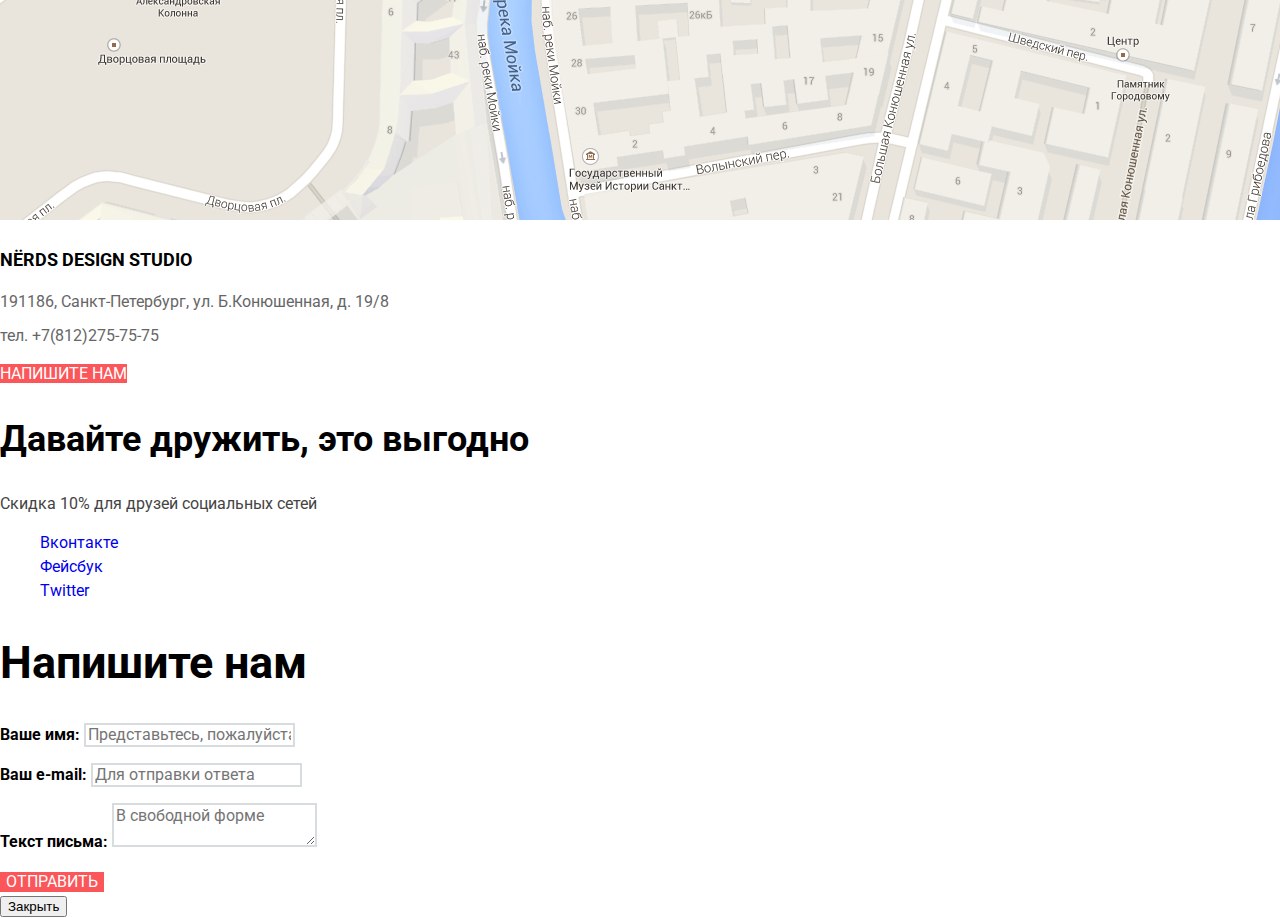
==== commit eed974ec: "базовая стилизация для inner" ====
--- a/index.html
+++ b/index.html
@@ -148,7 +148,7 @@
          <input class="write-us-email" type="email" name="email" placeholder="Для отправки ответа" id="email"></p>
 
          <p><label for="text">Текст письма:</label>
-         <textarea id="text">В свободной форме</textarea></p>
+         <textarea id="text" placeholder="В свободной форме"></textarea></p>
 
        <button class="button type1" type="submit">Отправить</button>
      </form>
--- a/css/style.css
+++ b/css/style.css
@@ -6,6 +6,7 @@
   color: black;
   font-weight: normal;
   font-family: "Roboto", Arial, sans-serif ;
+  background-color: white;
 }
 
 .application-header {
@@ -40,28 +41,25 @@
 
 .header {
   background-color: #eeeeee;
-  background-image: url("img/background_header.jpg");
-  background-position: 0 0;
-  background-repeat: repeat;
 }
 
 .description1 {
   background-color: #eeeeee;
-  background-image: url("img/slide1.png"); /*не понимаю почему нет фоновой каритинки:( */
+  background-image: url("../img/slide1.png");
   background-position: 50% 50%;
   background-repeat: no-repeat;
 }
 
 .description2 {
   background-color: #eeeeee;
-  background-image: url("img/slide2.png"); /*не понимаю почему нет фоновой каритинки:( */
+  background-image: url("../img/slide2.png");
   background-position: 50% 50%;
   background-repeat: no-repeat;
 }
 
 .description3 {
   background-color: #eeeeee;
-  background-image: url("img/slide3.png"); /*не понимаю почему нет фоновой каритинки:( */
+  background-image: url("../img/slide3.png");
   background-position: 50% 50%;
   background-repeat: no-repeat;
 }
@@ -269,3 +267,167 @@
 .links-logo:active {
   opacity: 0.1;
 }
+
+.header-active {
+  color: black;
+  border-bottom: 1px solid #fb565a;
+}
+
+.main-header {
+  font-size: 55px;
+  line-height: 55px;
+  text-align: center;
+  background-color:  #eeeeee;
+}
+
+.filter fieldset {
+  border: none;
+}
+
+.filter ul {
+  list-style: none;
+}
+
+.filter legend {
+  font-size: 18px;
+  line-height: 30px;
+  font-weight: bold;
+  text-transform: uppercase;
+}
+
+.filter label {
+  font-size: 16px;
+  line-height: 20px;
+  color: #283136;
+}
+
+.filter .filter-input-radio + label:hover {
+  color: black;
+}
+
+.filter .filter-input-radio + label:disabled {
+  color: rgba(40, 49, 54, 0.3);
+}
+
+.filter .filter-input-checkbox + label:hover {
+
+}
+
+.filter .filter-input-checkbox + label:disabled{
+  color: rgba(40, 49, 54, 0.3);
+}
+
+.filter-button {
+  font: inherit;
+  font-size: 16px;
+  line-height: 18px;
+  color: black;
+  background-color: rgba(238, 238, 238, 0.3);
+}
+
+.filter-button:hover {
+  background-color: #dfdfdf;
+}
+
+.filter-button:active {
+  background-color: #d5d5d5;
+  color: rgba(0, 0, 0, 0.3);
+}
+
+.separator p {
+  font-size: 18px;
+  line-height: 18px;
+  text-transform: uppercase;
+  font-weight: bold;
+}
+
+.separator ul {
+  list-style: none;
+}
+
+.separator-link {
+  font: inherit;
+  font-size: 14px;
+  line-height: 18px;
+  text-transform: uppercase;
+  color: black;
+  opacity: 0.3;
+}
+
+.separator-link:hover {
+  color: black;
+  opacity: 0.6;
+}
+
+.separator-link:active {
+  color: black;
+  opacity: 1;
+}
+
+.menu ul {
+  list-style: none;
+}
+
+.menu h3 {
+  font-size: 18px;
+  line-height: 30px;
+  font-weight: bold;
+  text-transform: uppercase;
+}
+
+.menu h3 + p {
+  font-size: 16px;
+  line-height: 18px;
+  color: #666666;
+}
+
+.type4 {
+  background-color: #fb565a;
+}
+
+.type4:hover,
+.type2:focus {
+  background-color: #e74246;
+}
+
+.type4:active {
+  background-color: #d7373b;
+}
+
+.menu-decoration {
+  background-color: #eeeeee;
+}
+
+.pagination-list {
+  list-style: none;
+}
+
+.pagination-item a {
+  font: inherit;
+  color: black;
+  background-color: #eeeeee;
+  font-size: 16px;
+  line-height: 18px;
+}
+
+.pagination-item a:hover {
+  background-color: #dfdfdf;
+}
+
+.pagination-item a:active {
+  background-color: #d5d5d5;
+  color: rgba(0, 0, 0, 0.3);
+}
+
+.pagination-item-current a {
+  border: 3px solid #dbdbdb;
+  background-color: white;
+}
+
+.pagination-item-next a {
+  text-transform: uppercase;
+}
+
+.menu-item li:hover {
+  box-shadow: 0px 6px 15px 0px rgba(0, 1, 1, 0.25); /*не работает пока*/
+}
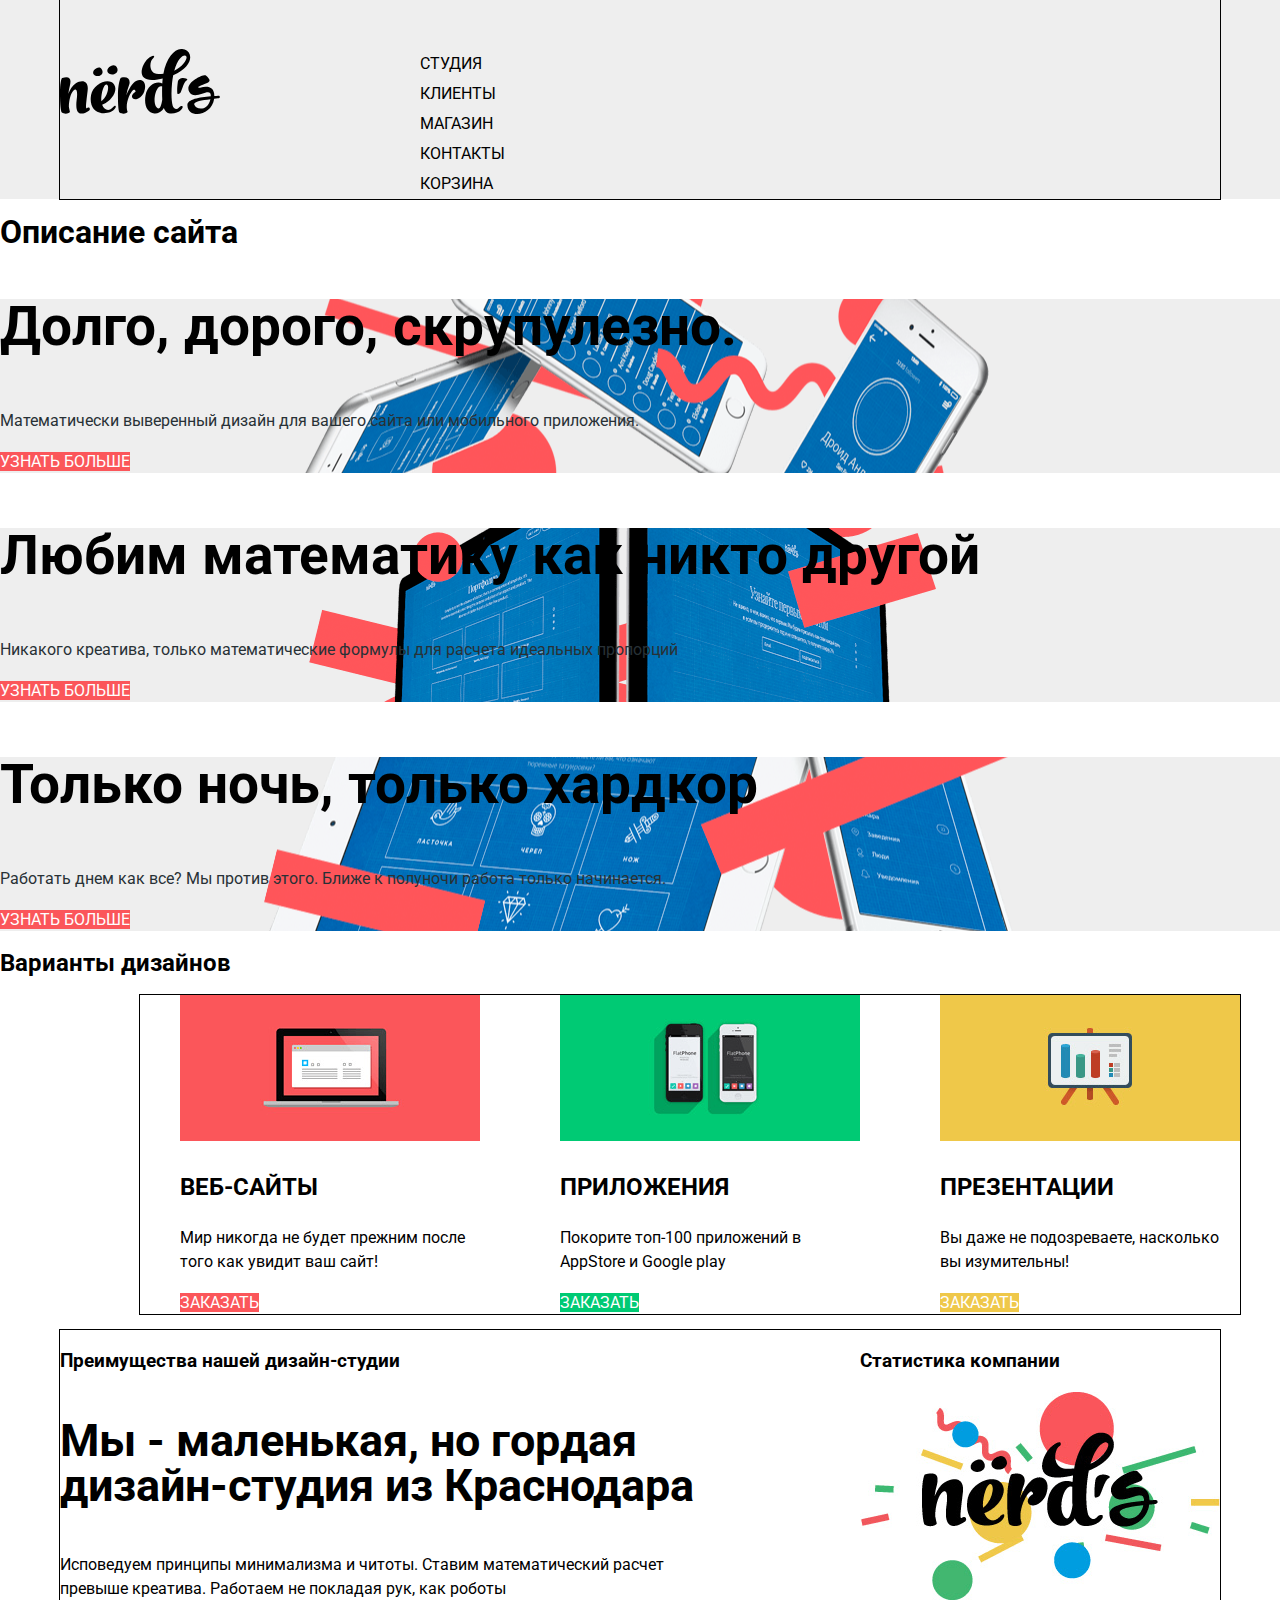
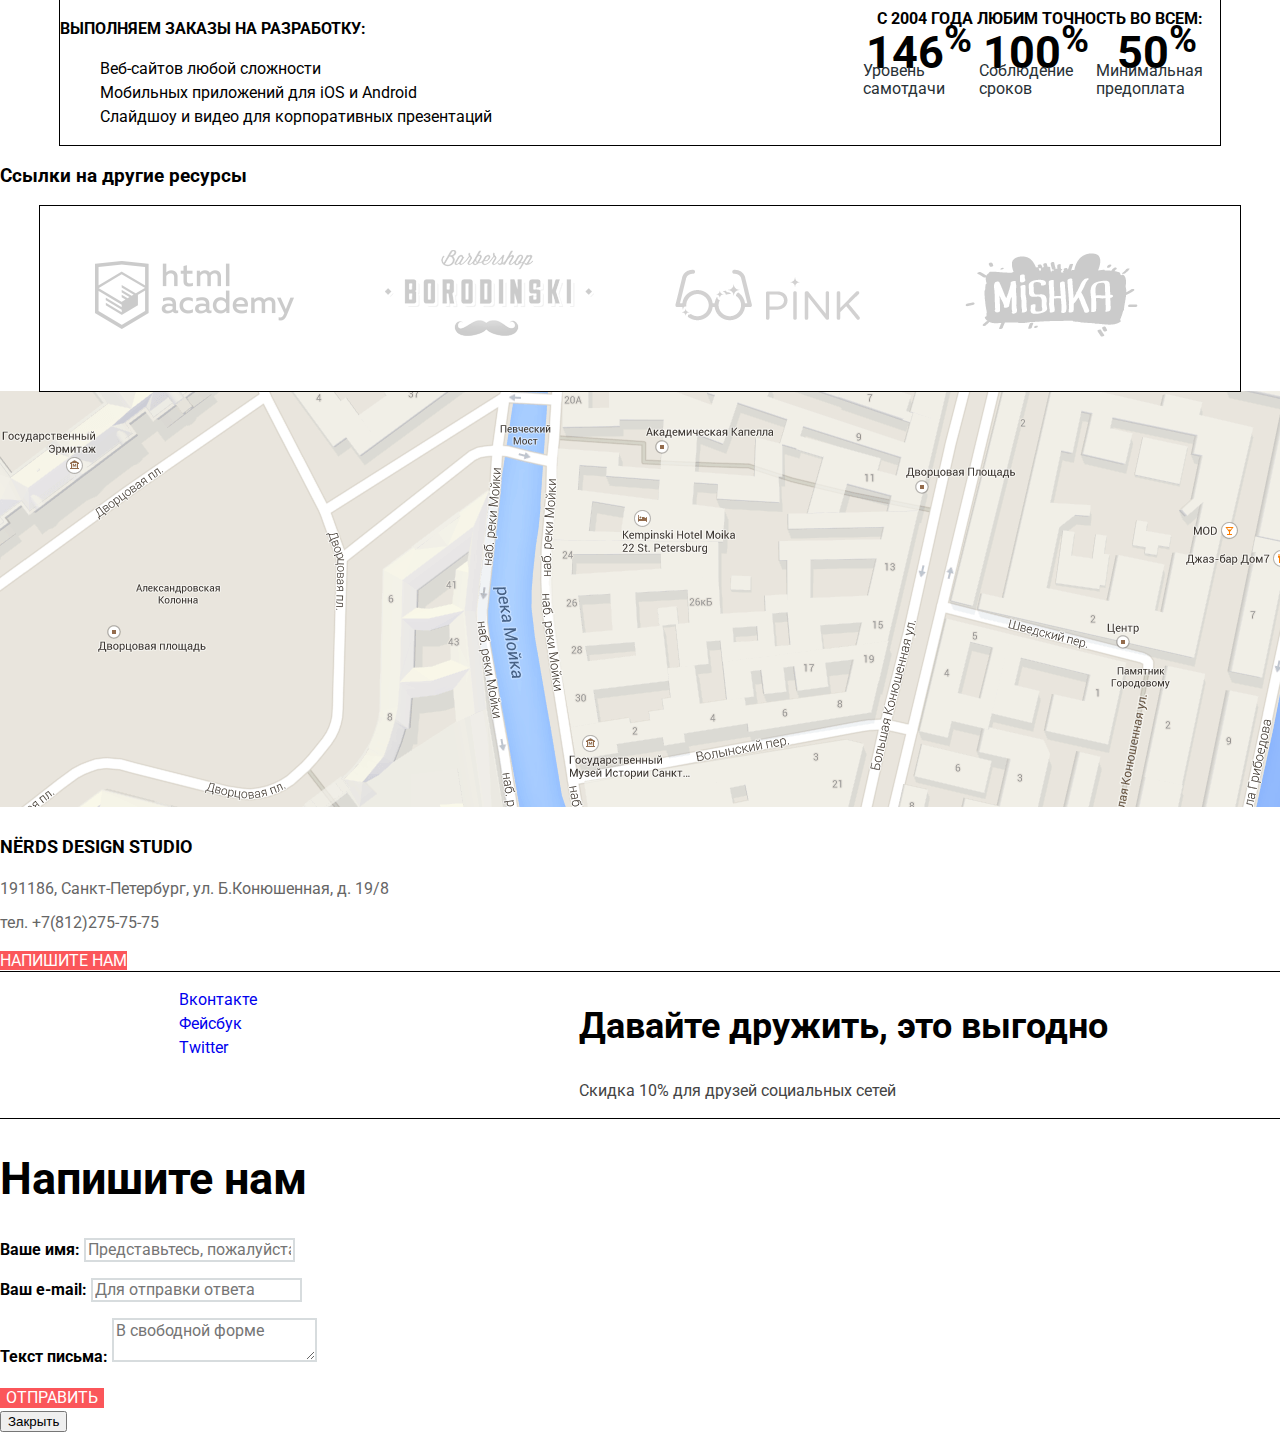
==== commit cedfec0a: "сетки" ====
--- a/index.html
+++ b/index.html
@@ -9,74 +9,82 @@
   </head>
   <body>
     <header class="header">
-
-      <nav class="header-navigation">
-        <a class="header-logo" href="index.html"><img src="img/nerds-logo.svg" width="160" height="65" alt="Логотип Нёрдс"></a>
-        <ul class="header-navigation-list">
-          <li class="header-menu-item"><a href="#">Студия</a></li>
-          <li class="header-menu-item"><a href="#">Клиенты</a></li>
-          <li class="header-menu-item"><a href="inner.html">Магазин</a></li>
-          <li class="header-menu-item"><a href="#">Контакты</a></li>
-          <li class="header-menu-item"><a href="#">Корзина</a></li>
-        </ul>
-      </nav>
+        <nav class="header-navigation">
+          <div class="header-wrapper">
+            <a class="header-logo" href="index.html"><img src="img/nerds-logo.svg" width="160" height="65" alt="Логотип Нёрдс"></a>
+            <ul class="header-navigation-list">
+              <li class="header-menu-item"><a href="#">Студия</a></li>
+              <li class="header-menu-item"><a href="#">Клиенты</a></li>
+              <li class="header-menu-item"><a href="inner.html">Магазин</a></li>
+              <li class="header-menu-item"><a href="#">Контакты</a></li>
+              <li class="header-menu-item"><a href="#">Корзина</a></li>
+            </ul>
+          </div>
+        </nav>
     </header>
-    <main>
+  <main>
     <section class="description">
       <h1 class="description visually-hidden">Описание сайта</h1>
-    <div class="description1">
-      <p class="description-item">
-      <p class="description-advertisment"><b>Долго, дорого, скрупулезно.</b><p>
-      <p class="description-more">Математически выверенный дизайн для вашего сайта или мобильного приложения.</p>
-      <p><a class="button type1" href="#">Узнать больше</a><p>
-      </p>
-    </div>
-    <div class="description2">
-      <p class="description-item">
-      <p class="description-advertisment"><b>Любим математику как никто другой</b><p>
-      <p class="description-more">Никакого креатива, только математические формулы для расчета идеальных пропорций</p>
-      <p><a class="button type1" href="#">Узнать больше</a><p>
-      </p>
-    </div>
-    <div class="description3">
-      <p class="description-item">
-      <p class="description-advertisment"><b>Только ночь, только хардкор</b><p>
-      <p class="description-more">Работать днем как все? Мы против этого. Ближе к полуночи работа только начинается.</p>
-      <p><a class="button type1" href="#">Узнать больше</a><p>
-      </p>
-    </div>
+      <div class="description-wrapper">
+        <div class="description1">
+          <p class="description-item">
+          <p class="description-advertisment"><b>Долго, дорого, скрупулезно.</b><p>
+          <p class="description-more">Математически выверенный дизайн для вашего сайта или мобильного приложения.</p>
+          <p><a class="button type1" href="#">Узнать больше</a><p>
+          </p>
+        </div>
+        <div class="description2">
+          <p class="description-item">
+          <p class="description-advertisment"><b>Любим математику как никто другой</b><p>
+          <p class="description-more">Никакого креатива, только математические формулы для расчета идеальных пропорций</p>
+          <p><a class="button type1" href="#">Узнать больше</a><p>
+          </p>
+       </div>
+       <div class="description3">
+         <p class="description-item">
+         <p class="description-advertisment"><b>Только ночь, только хардкор</b><p>
+         <p class="description-more">Работать днем как все? Мы против этого. Ближе к полуночи работа только начинается.</p>
+         <p><a class="button type1" href="#">Узнать больше</a><p>
+         </p>
+       </div>
+     </div>
     </section>
     <section class="variants">
       <h2 class="variats visually-hidden">Варианты дизайнов</h2>
-      <ul class="variants-list">
-        <li>
-          <section class="variants-web">
-            <img src="img/illustration-1.png" width="300" height="146" alt="Веб-сайты">
-            <h3 class="application-header">Веб-сайты</h3>
-            <p>Мир никогда не будет прежним после того как увидит ваш сайт!</p>
-            <a class="button type1" href="#">Заказать</a>
-          </section>
-        </li>
-        <li>
-          <section class="variants-application">
-            <img src="img/illustration-2.png" width="300" height="146" alt="Приложения">
-            <h3 class="application-header">Приложения</h3>
-            <p>Покорите топ-100 приложений в AppStore и Google play</p>
-            <a class="button type2" href="#">Заказать</a>
-          </section>
-        </li>
-        <li>
-          <section class="variants-presentation">
-            <img src="img/illustration-3.png" width="300" height="146" alt="Презентации">
-            <h3 class="application-header">Презентации</h3>
-            <p>Вы даже не подозреваете, насколько вы изумительны!</p>
-              <a class="button type3" href="#">Заказать</a>
-          </section>
-        </li>
-      </ul>
+        <div class="variants-wrapper">
+        <ul class="variants-list">
+
+            <li>
+              <section class="variants-web">
+                <img src="img/illustration-1.png" width="300" height="146" alt="Веб-сайты">
+                <h3 class="application-header">Веб-сайты</h3>
+                <p>Мир никогда не будет прежним после того как увидит ваш сайт!</p>
+                <a class="button type1" href="#">Заказать</a>
+              </section>
+            </li>
+            <li>
+              <section class="variants-application">
+                <img src="img/illustration-2.png" width="300" height="146" alt="Приложения">
+                <h3 class="application-header">Приложения</h3>
+                <p>Покорите топ-100 приложений в AppStore и Google play</p>
+                <a class="button type2" href="#">Заказать</a>
+              </section>
+            </li>
+            <li>
+              <section class="variants-presentation">
+                <img src="img/illustration-3.png" width="300" height="146" alt="Презентации">
+                <h3 class="application-header">Презентации</h3>
+                <p>Вы даже не подозреваете, насколько вы изумительны!</p>
+                <a class="button type3" href="#">Заказать</a>
+              </section>
+            </li>
+
+        </ul>
+      </div>
+
     </section>
 
-
+<div class="main-wrapper">
 <section class="features">
 	<h3 class="visually-hidden">Преимущества нашей дизайн-студии</h3>
 	<p class="features-advertisment"><b>Мы - маленькая, но гордая дизайн-студия из Краснодара</b></p>
@@ -106,10 +114,11 @@
 	  </tr>
 	</table>
 </section>
+</div>
 
 <section class="links">
 	 <h3 class="visually-hidden">Ссылки на другие ресурсы</h3>
-	 <ul>
+	 <ul class="links-list">
 	   <li><a class="links-logo" href="https://htmlacademy.ru/intensive/htmlcss"><img src="img/logo-1.png" width="199" height="68" alt="HTML Academy"></a></li>
 	   <li><a class="links-logo" href="#"><img src="img/logo-2.png" width="209" height="90" alt="Barbershop Borodinski"></a></li>
 	   <li><a class="links-logo" href="#"><img src="img/logo-3.png" width="185" height="52" alt="Pink"></a></li>
@@ -127,14 +136,16 @@
     <a href="#" class="button type1">Напишите нам</a>
   </section>
 	<div class="footer-social">
-	<p><b>Давайте дружить, это выгодно</b></p>
-	<p>Скидка 10% для друзей социальных сетей</p>
-	<ul>
-	  <li class="social-button"><a href="#">Вконтакте</a></li>
-	  <li class="social-button"><a href="#">Фейсбук</a></li>
-	  <li class="social-button"><a href="#">Twitter</a></li>
-	</ul>
-</div>
+    <div class="footer-social-wrapper">
+	    <p><b>Давайте дружить, это выгодно</b></p>
+	    <p>Скидка 10% для друзей социальных сетей</p>
+    </div>
+	    <ul class="social-button-list">
+	      <li class="social-button"><a href="#">Вконтакте</a></li>
+	      <li class="social-button"><a href="#">Фейсбук</a></li>
+	      <li class="social-button"><a href="#">Twitter</a></li>
+	    </ul>
+    </div>
 </footer>
 
 <section class="modal write-us">
--- a/css/style.css
+++ b/css/style.css
@@ -37,9 +37,6 @@
   font-size: 16px;
   line-height: 30px;
   text-transform: uppercase;
-}
-
-.header {
   background-color: #eeeeee;
 }
 
@@ -66,6 +63,8 @@
 
 .header-navigation-list {
   list-style: none;
+  padding: 0;
+  margin: 0;
 }
 
 .header-navigation-list a {
@@ -286,6 +285,8 @@
 
 .filter ul {
   list-style: none;
+  padding: 0;
+  margin: 0;
 }
 
 .filter legend {
@@ -343,6 +344,8 @@
 
 .separator ul {
   list-style: none;
+  padding: 0;
+  margin: 0;
 }
 
 .separator-link {
@@ -366,6 +369,8 @@
 
 .menu ul {
   list-style: none;
+  padding: 0;
+  margin: 0;
 }
 
 .menu h3 {
@@ -431,3 +436,115 @@
 .menu-item li:hover {
   box-shadow: 0px 6px 15px 0px rgba(0, 1, 1, 0.25); /*не работает пока*/
 }
+
+.header-wrapper {
+  display: flex;
+  width: 1160px;
+  margin-left: auto;
+  margin-right: auto;
+  padding-top: 49px;
+  outline: 1px solid black;
+}
+
+.header-navigation-list {
+  width: 800px;
+  margin-left: 200px;
+}
+
+.variants-wrapper {
+  width: 1100px;
+  margin-left: 140px;
+  margin-right: 200px;
+}
+
+.variants-list {
+  display: flex;
+  outline: 1px solid black;
+  justify-content: space-between;
+}
+
+.variants-list li {
+  width: 300px;
+
+}
+
+.variants-list li:last-child {
+  margin-right: 0;
+}
+
+
+.main-wrapper {
+  display: flex;
+  outline: 1px solid black;
+  width: 1160px;
+  margin: auto;
+}
+
+.features {
+  width: 660px;
+}
+
+.statistics {
+  width: 360px;
+  margin-left: 140px;
+}
+
+.links-list {
+  width: 1160px;
+  display: flex;
+  justify-content: space-around;
+  margin: auto;
+  outline: 1px solid black;
+  min-height: 185px;
+}
+
+.links-list li {
+  width: 260px;
+  margin-top: auto;
+  margin-bottom: auto;
+}
+
+.footer-social {
+  display: flex;
+  outline: 1px solid black;
+}
+
+.footer-social-wrapper {
+  width: 560px;
+  order: 1;
+}
+
+.social-button-list {
+  width: 260px;
+  margin-right: 140px;
+  margin-left: 139px;
+}
+
+.main-inner-wrapper {
+  display: flex;
+  width: 1160px;
+  margin: auto;
+  outline: 1px solid black;
+}
+
+.filter-wrapper {
+  width: 260px;
+  margin-right: 140px;
+}
+
+.menu-wrapper {
+  width: 760px;
+}
+
+.menu-item-list {
+  display: flex;
+  flex-wrap: wrap;
+}
+
+.menu-item-list li {
+  width: 360px;
+}
+
+.menu-item-list li:nth-child(2n) {
+  margin-left: 40px;
+}
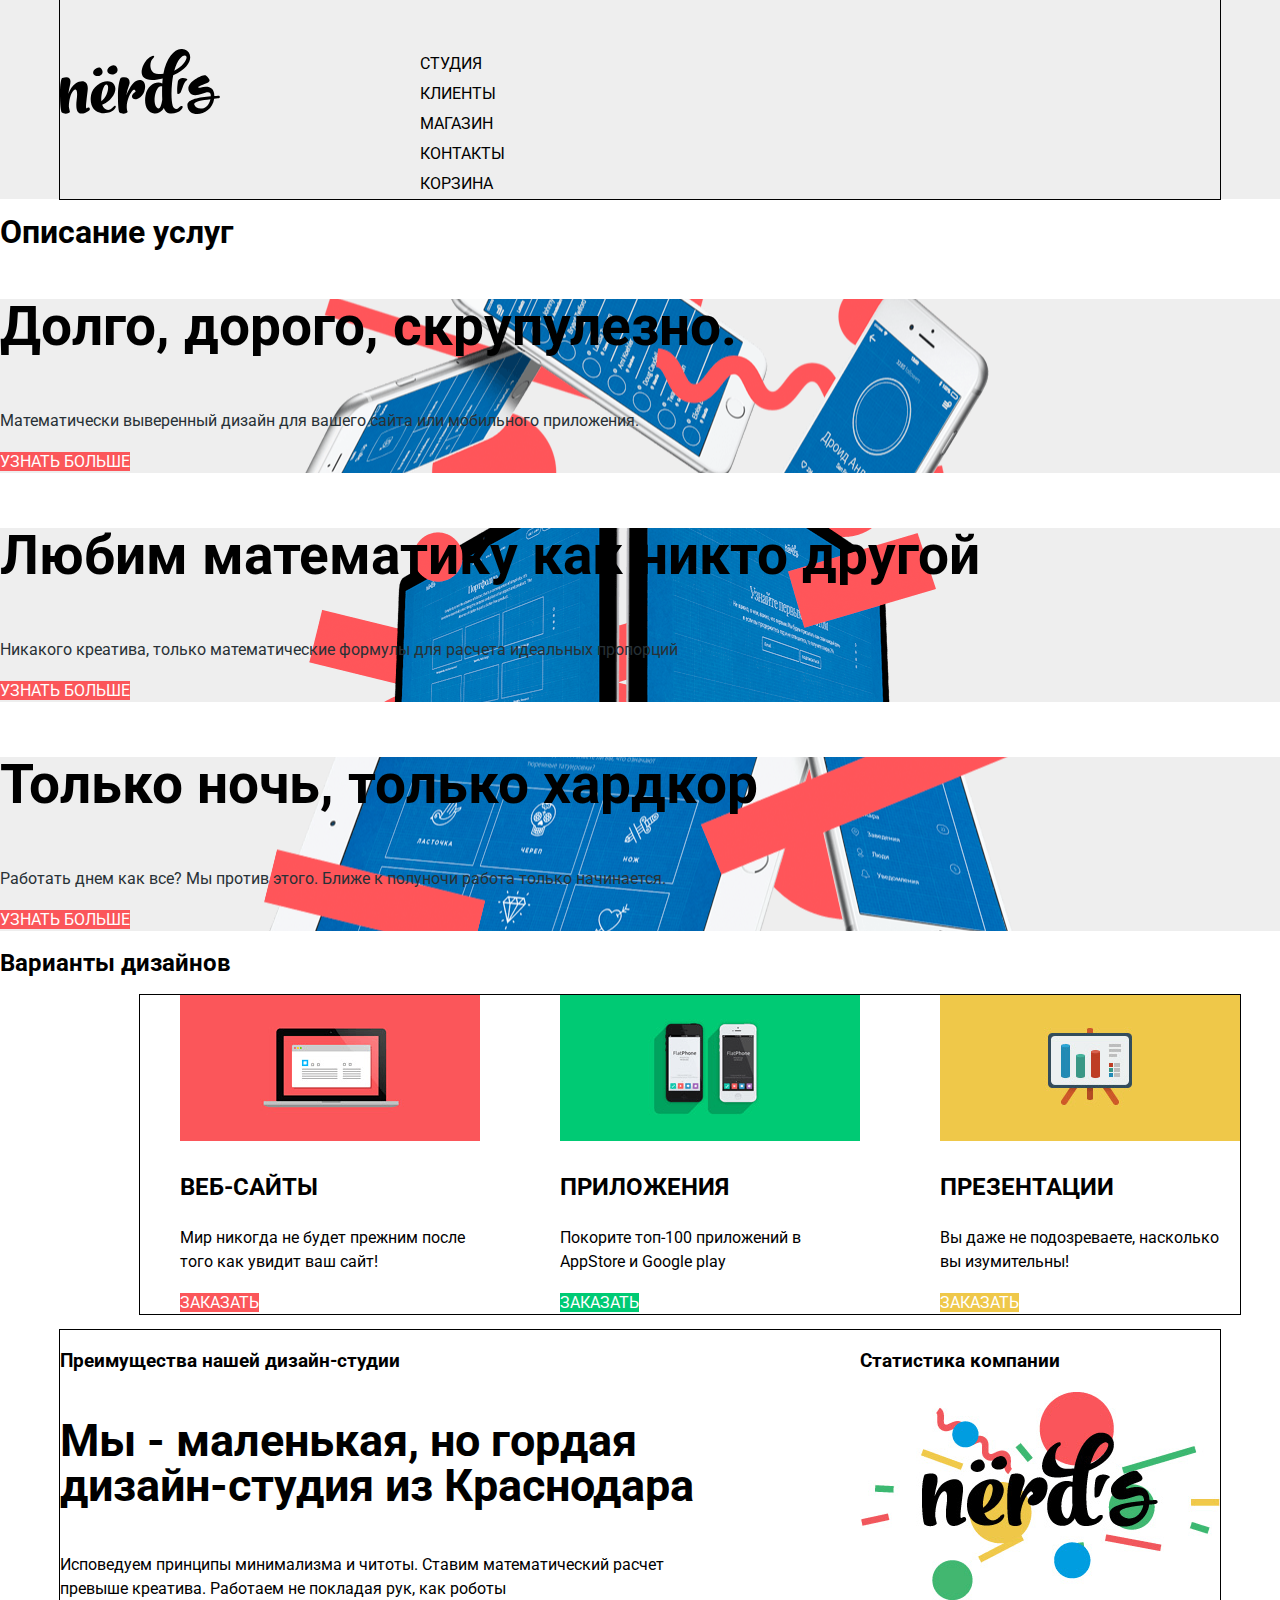
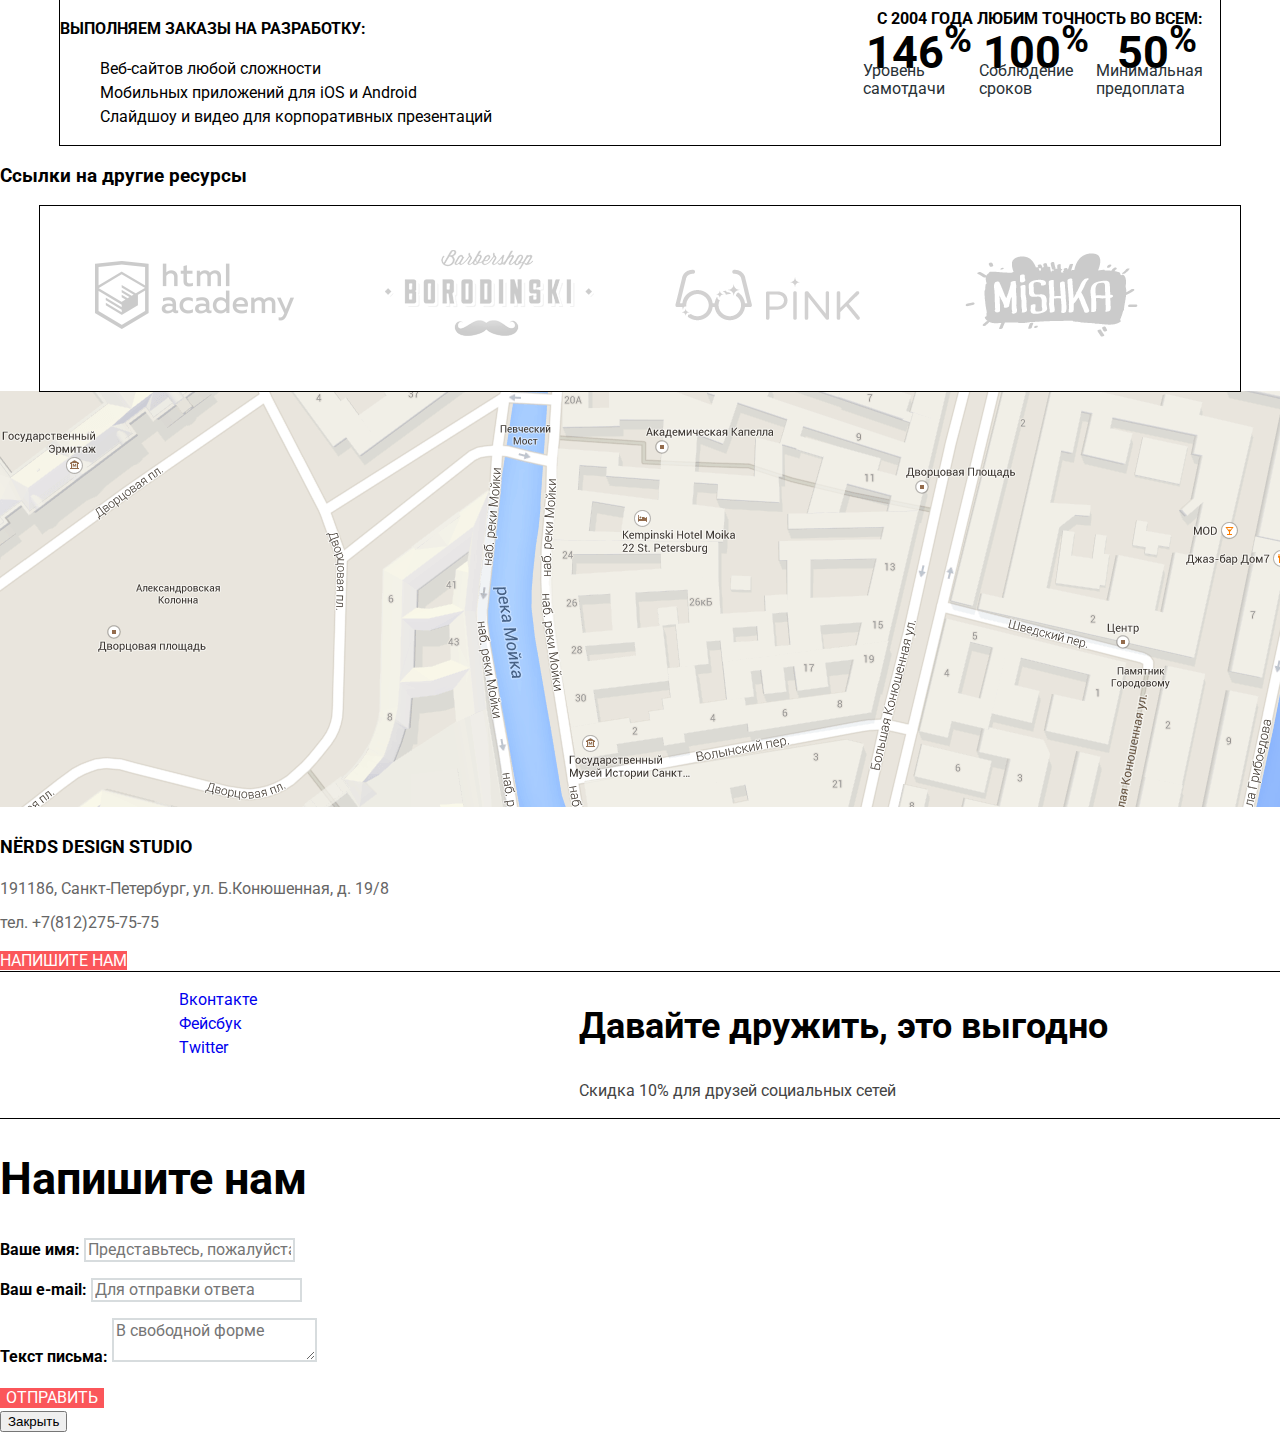
==== commit 8cee80c8: "update index.html" ====
--- a/index.html
+++ b/index.html
@@ -24,7 +24,7 @@
     </header>
   <main>
     <section class="description">
-      <h1 class="description visually-hidden">Описание сайта</h1>
+      <h1 class="description visually-hidden">Описание услуг</h1>
       <div class="description-wrapper">
         <div class="description1">
           <p class="description-item">
@@ -148,7 +148,7 @@
     </div>
 </footer>
 
-<section class="modal write-us">
+<section class="modal write-us visually-hidden">
      <h2>Напишите нам</h2>
      <form action="https://echo.htmlacademy.ru" method="post">
          <p><label for="login">Ваше имя:</lable>
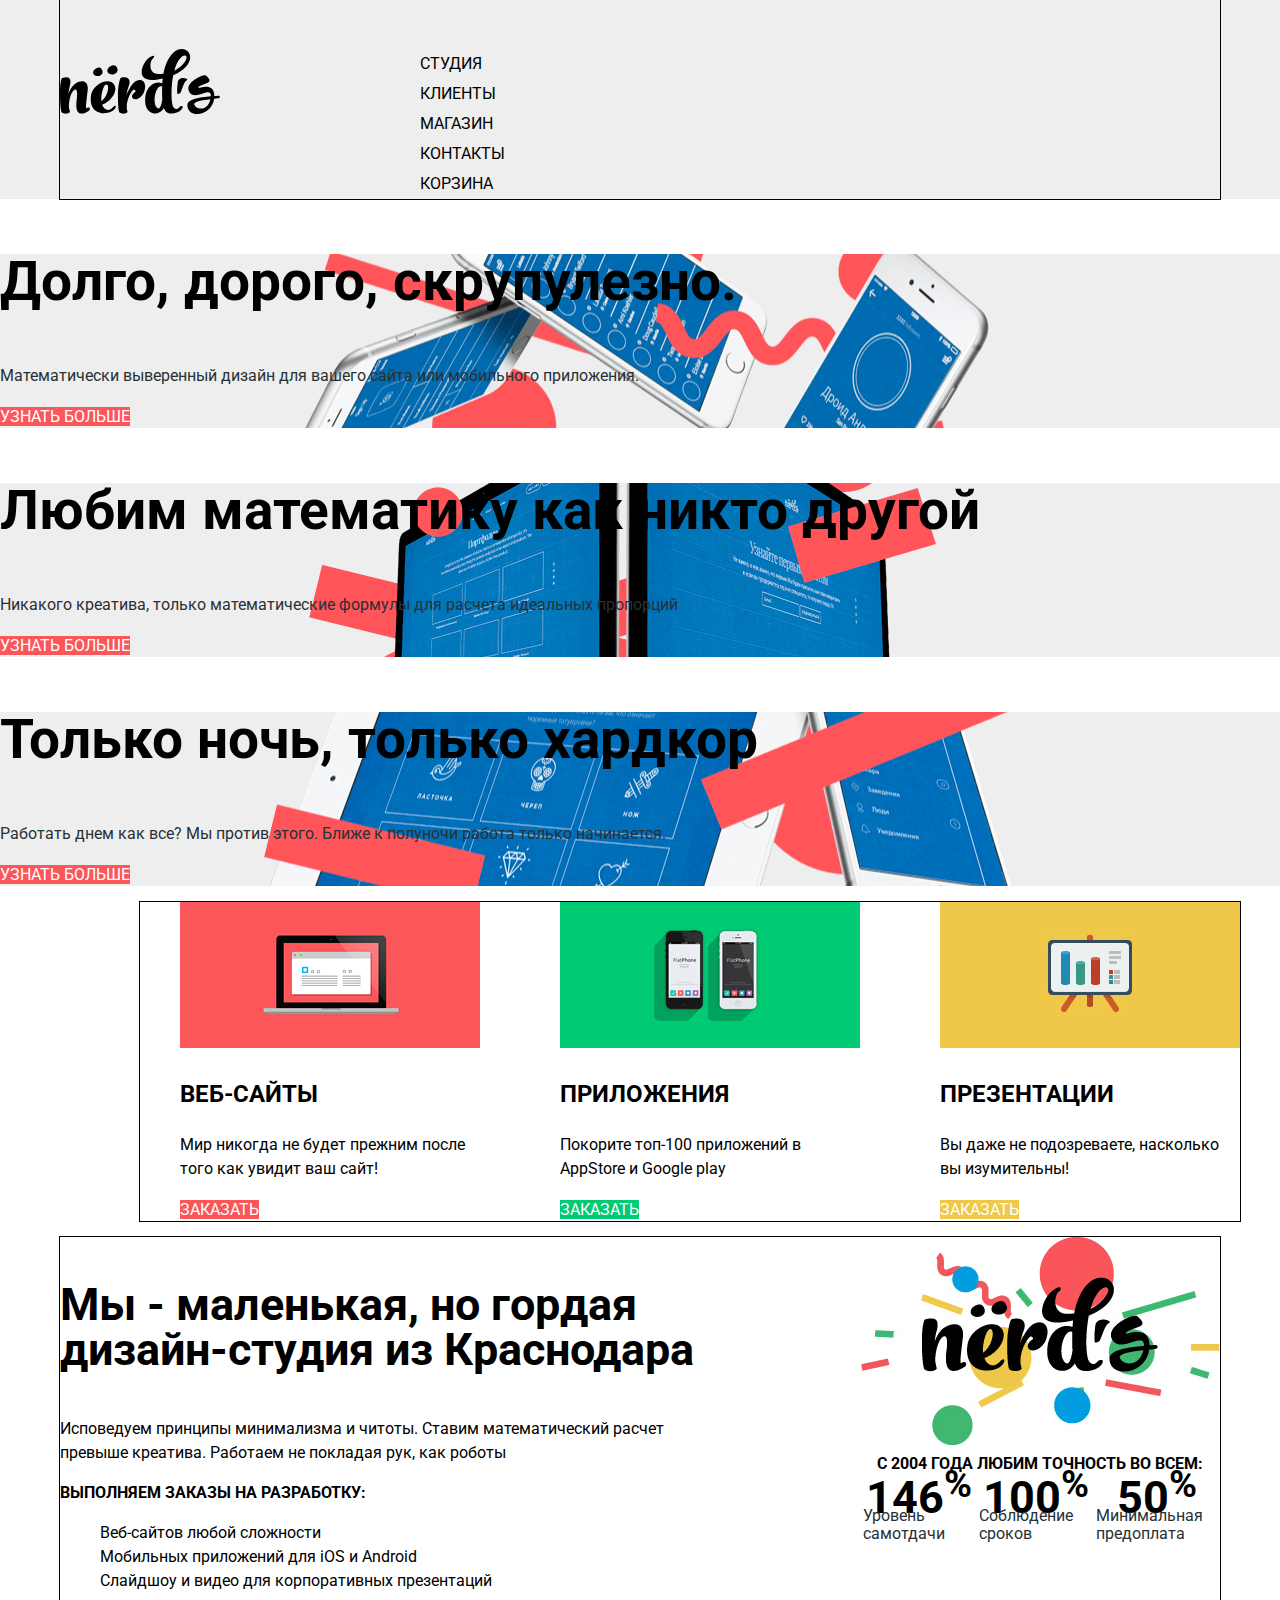
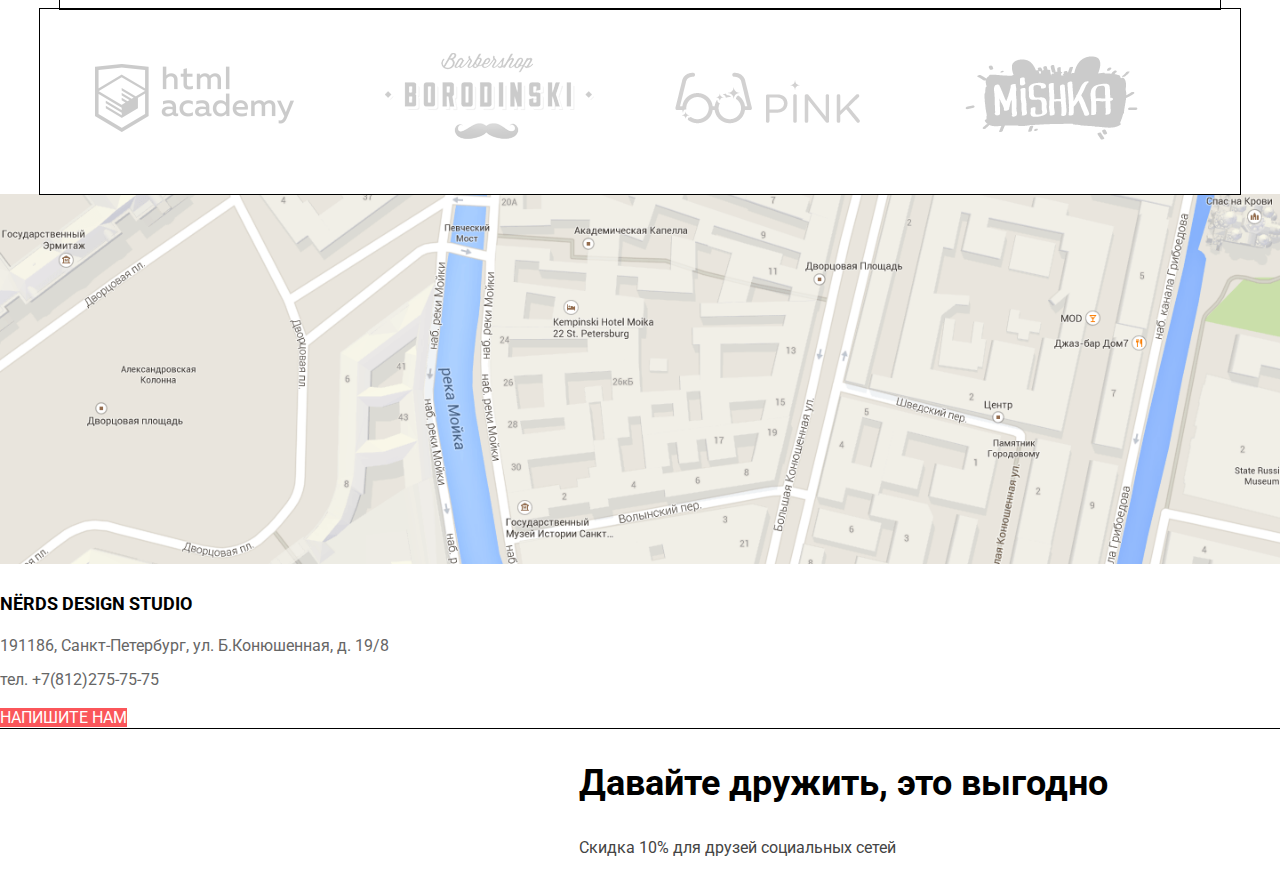
==== commit 357efb63: "добавлен visually-hidden в социальные кнопки" ====
--- a/index.html
+++ b/index.html
@@ -141,9 +141,9 @@
 	    <p>Скидка 10% для друзей социальных сетей</p>
     </div>
 	    <ul class="social-button-list">
-	      <li class="social-button"><a href="#">Вконтакте</a></li>
-	      <li class="social-button"><a href="#">Фейсбук</a></li>
-	      <li class="social-button"><a href="#">Twitter</a></li>
+	      <li class="social-button"><a href="#"><span class="visually-hidden">Вконтакте</span></a></li>
+	      <li class="social-button"><a href="#"><span class="visually-hidden">Фейсбук</span></a></li>
+	      <li class="social-button"><a href="#"><span class="visually-hidden">Twitter</span></a></li>
 	    </ul>
     </div>
 </footer>
--- a/css/style.css
+++ b/css/style.css
@@ -7,6 +7,29 @@
   font-weight: normal;
   font-family: "Roboto", Arial, sans-serif ;
   background-color: white;
+}
+
+img {
+  max-width: 100%;
+  height: auto;
+}
+
+.visually-hidden:not(:focus):not(:active),
+input[type="checkbox"].visually-hidden,
+input[type="radio"].visually-hidden {
+  position: absolute;
+
+  width: 1px;
+  height: 1px;
+  margin: -1px;
+  border: 0;
+  padding: 0;
+
+  white-space: nowrap;
+
+  clip-path: inset(100%);
+  clip: rect(0 0 0 0);
+  overflow: hidden;
 }
 
 .application-header {
@@ -439,6 +462,7 @@
 
 .header-wrapper {
   display: flex;
+  flex-wrap: wrap;
   width: 1160px;
   margin-left: auto;
   margin-right: auto;
@@ -459,6 +483,7 @@
 
 .variants-list {
   display: flex;
+  flex-wrap: wrap;
   outline: 1px solid black;
   justify-content: space-between;
 }
@@ -475,6 +500,7 @@
 
 .main-wrapper {
   display: flex;
+  flex-wrap: wrap;
   outline: 1px solid black;
   width: 1160px;
   margin: auto;
@@ -492,6 +518,7 @@
 .links-list {
   width: 1160px;
   display: flex;
+  flex-wrap: wrap;
   justify-content: space-around;
   margin: auto;
   outline: 1px solid black;
@@ -506,6 +533,7 @@
 
 .footer-social {
   display: flex;
+  flex-wrap: wrap;
   outline: 1px solid black;
 }
 
@@ -522,6 +550,7 @@
 
 .main-inner-wrapper {
   display: flex;
+  flex-wrap: wrap;
   width: 1160px;
   margin: auto;
   outline: 1px solid black;
@@ -539,6 +568,7 @@
 .menu-item-list {
   display: flex;
   flex-wrap: wrap;
+  flex-wrap: wrap;
 }
 
 .menu-item-list li {
@@ -548,3 +578,78 @@
 .menu-item-list li:nth-child(2n) {
   margin-left: 40px;
 }
+/*сложный фильтр, начало*/
+.range-filter {
+  width: 240px;
+  margin: 50px auto; /* для демонстрации */
+}
+
+.range-controls {
+  position: relative;
+  height: 41px;
+  padding-top: 39px;
+  padding-right: 20px;
+  padding-left: 20px;
+  margin-bottom: 15px;
+  border-radius: 5px;
+  background: #f1f1f1;
+}
+
+.range-controls .scale {
+  height: 2px;
+  background: #d7dcde;
+}
+
+.range-controls .bar {
+  width: 70%;
+  height: 2px;
+  background: #00ca74;
+}
+
+.range-controls .toggle {
+  position: absolute;
+  top: 30px;
+  left: 0px;
+  width: 4px;
+  height: 4px;
+  cursor: pointer;
+  border: 8px solid #fff;
+  border-radius: 50%;
+  background: #ababab;
+  box-shadow: 0 2px 1px 0 #cfcfcf;
+}
+
+.range-controls .toggle-min {
+  left: 50px;
+}
+
+.range-controls .toggle-max {
+  left: 110px;
+}
+
+.price-controls {
+  font-size: 0;
+}
+
+.price-controls label {
+  font-size: 16px;
+  display: inline-block;
+  width: 50%;
+}
+
+.max-price {
+  text-align: right;
+}
+
+.price-controls input {
+  font-family: 'Roboto', 'Arial', sans-serif;
+  font-size: 16px;
+  width: 60px;
+  margin-left: 10px;
+  padding: 8px 10px;
+  text-align: center;
+  color: #283136;
+  border: none;
+  border-radius: 5px;
+  background: #f1f1f1;
+/*сложный фильтр, конец*/
